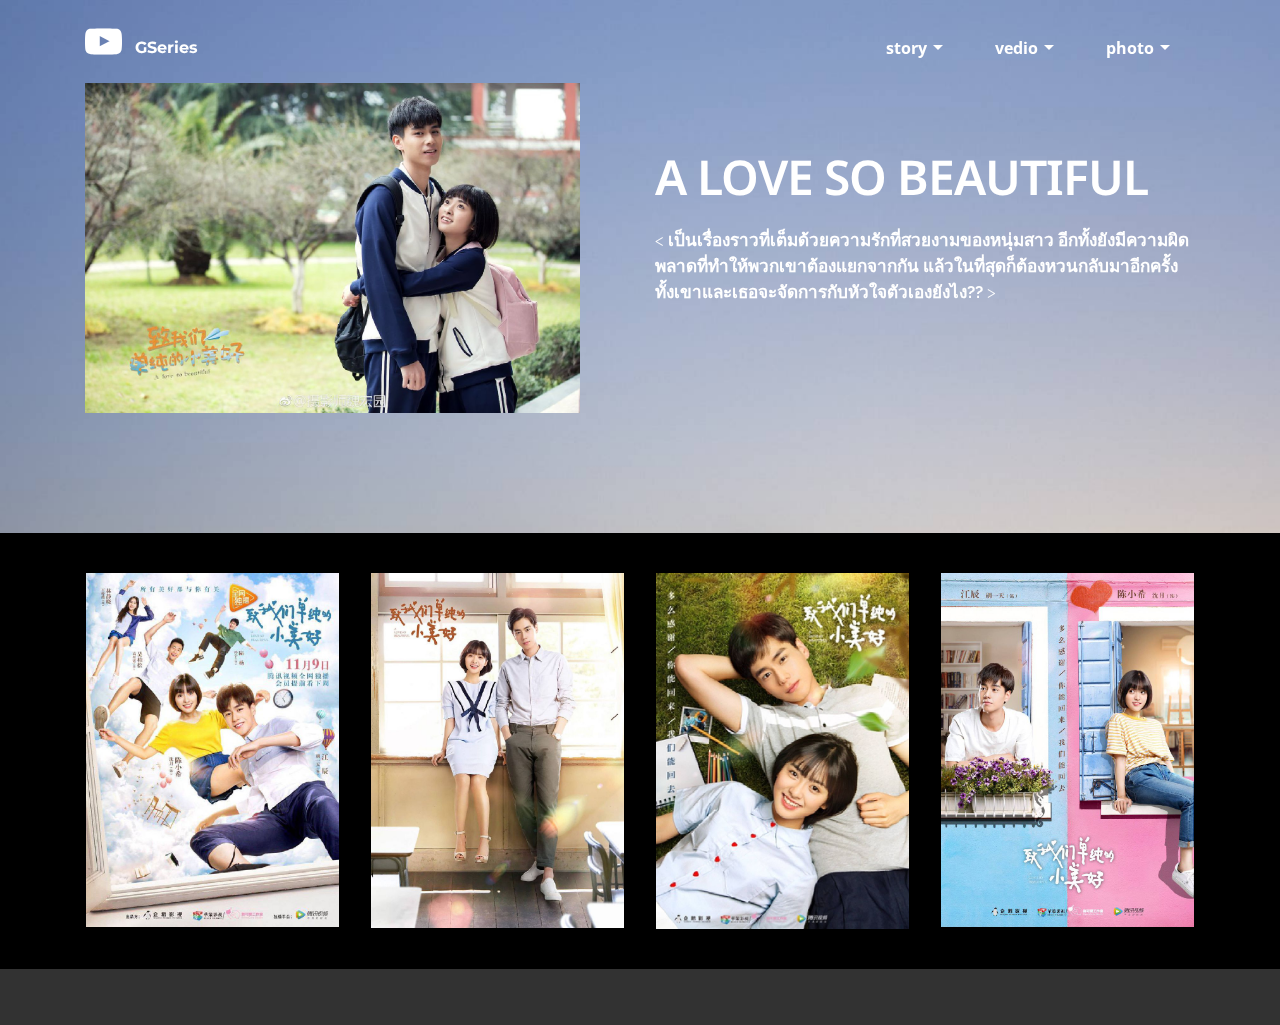
==== index.html @ b32f8695 "create github pages" ====
<!DOCTYPE html>
<html>
<head>
  <!-- Site made with Mobirise Website Builder v3.12.1, https://mobirise.com -->
  <meta charset="UTF-8">
  <meta http-equiv="X-UA-Compatible" content="IE=edge">
  <meta name="generator" content="Mobirise v3.12.1, mobirise.com">
  <meta name="viewport" content="width=device-width, initial-scale=1">
  <link rel="shortcut icon" href="assets/images/logo.png" type="image/x-icon">
  <meta name="description" content="">
  
  <link rel="stylesheet" href="https://fonts.googleapis.com/css?family=Lora:400,700,400italic,700italic&amp;subset=latin">
  <link rel="stylesheet" href="https://fonts.googleapis.com/css?family=Montserrat:400,700">
  <link rel="stylesheet" href="https://fonts.googleapis.com/css?family=Raleway:100,100i,200,200i,300,300i,400,400i,500,500i,600,600i,700,700i,800,800i,900,900i">
  <link rel="stylesheet" href="assets/bootstrap-material-design-font/css/material.css">
  <link rel="stylesheet" href="assets/et-line-font-plugin/style.css">
  <link rel="stylesheet" href="assets/tether/tether.min.css">
  <link rel="stylesheet" href="assets/bootstrap/css/bootstrap.min.css">
  <link rel="stylesheet" href="assets/dropdown/css/style.css">
  <link rel="stylesheet" href="assets/animate.css/animate.min.css">
  <link rel="stylesheet" href="assets/socicon/css/styles.css">
  <link rel="stylesheet" href="assets/theme/css/style.css">
  <link rel="stylesheet" href="assets/mobirise-gallery/style.css">
  <link rel="stylesheet" href="assets/mobirise/css/mbr-additional.css" type="text/css">
  
  
  
</head>
<body>
<section id="menu-0">

    <nav class="navbar navbar-dropdown bg-color transparent navbar-fixed-top">
        <div class="container">

            <div class="mbr-table">
                <div class="mbr-table-cell">

                    <div class="navbar-brand">
                        <a href="https://mobirise.com" class="socicon socicon-youtube mbr-iconfont mbr-iconfont-menu navbar-logo"></a>
                        <a class="navbar-caption" href="index.html">GSeries</a>
                    </div>

                </div>
                <div class="mbr-table-cell">

                    <button class="navbar-toggler pull-xs-right hidden-md-up" type="button" data-toggle="collapse" data-target="#exCollapsingNavbar">
                        <div class="hamburger-icon"></div>
                    </button>

                    <ul class="nav-dropdown collapse pull-xs-right nav navbar-nav navbar-toggleable-sm" id="exCollapsingNavbar"><li class="nav-item"><a class="nav-link link" href="https://mobirise.com/"></a></li><li class="nav-item dropdown"><a class="nav-link link dropdown-toggle" data-toggle="dropdown-submenu" href="https://mobirise.com/" aria-expanded="false">story</a><div class="dropdown-menu"><a class="dropdown-item" href="page1.html">เรื่องย่อ</a></div></li><li class="nav-item dropdown"><a class="nav-link link dropdown-toggle" href="https://mobirise.com/" aria-expanded="false" data-toggle="dropdown-submenu">vedio</a><div class="dropdown-menu"><a class="dropdown-item" href="page8.html">เพลงประกอบซีรี่ย์</a><a class="dropdown-item" href="page7.html">ตัวอย่างซีรี่ย์</a></div></li><li class="nav-item dropdown open"><a class="nav-link link dropdown-toggle" data-toggle="dropdown-submenu" href="https://mobirise.com/" aria-expanded="true">photo</a><div class="dropdown-menu"><a class="dropdown-item" href="page3.html">เฉินเสี่ยวซี</a><a class="dropdown-item" href="page2.html">หุอีเทียน (เจียงเฉิน)</a><a class="dropdown-item" href="page4.html">หวางจื่อเวย</a><a class="dropdown-item" href="page5.html">ลู่หยาง</a><a class="dropdown-item" href="page6.html">เกาจื้อถง (อู๋ปั่วซง)</a></div></li></ul>
                    <button hidden="" class="navbar-toggler navbar-close" type="button" data-toggle="collapse" data-target="#exCollapsingNavbar">
                        <div class="close-icon"></div>
                    </button>

                </div>
            </div>

        </div>
    </nav>

</section>

<section class="engine"><a rel="external" href="https://mobirise.com">Mobirise Web Page Builder</a></section><section class="mbr-section mbr-parallax-background mbr-after-navbar" id="msg-box6-6" style="background-image: url(assets/images/142-2000x909.jpg); padding-top: 80px; padding-bottom: 120px;">

    <div class="mbr-overlay" style="opacity: 0; background-color: rgb(0, 0, 0);">
    </div>
    <div class="container">
        <div class="row">
            <div class="mbr-table-md-up">

              <div class="mbr-table-cell mbr-right-padding-md-up mbr-valign-top col-md-7 image-size" style="width: 50%;">
                  <div class="mbr-figure"><img src="assets/images/2-1400x933.jpg"></div>
              </div>

              


              <div class="mbr-table-cell col-md-5 text-xs-center text-md-left content-size">
                  <h3 class="mbr-section-title display-2">A LOVE SO BEAUTIFUL</h3>
                  <div class="lead">

                    <p>&lt;<strong> เป็นเรื่องราวที่เต็มด้วยความรักที่สวยงามของหนุ่มสาว อีกทั้งยังมีความผิดพลาดที่ทำให้พวกเขาต้องแยกจากกัน แล้วในที่สุดก็ต้องหวนกลับมาอีกครั้ง ทั้งเขาและเธอจะจัดการกับหัวใจตัวเองยังไง?? </strong>&gt;</p>

                  </div>

                  
              </div>


              

            </div>
        </div>
    </div>

</section>

<section class="mbr-gallery mbr-section mbr-section-nopadding mbr-slider-carousel" id="gallery3-b" data-filter="false" style="background-color: rgb(0, 0, 0); padding-top: 1.5rem; padding-bottom: 1.5rem;">
    <!-- Filter -->
    

    <!-- Gallery -->
    <div class="mbr-gallery-row container">
        <div class=" mbr-gallery-layout-default">
            <div>
                <div>
                    <div class="mbr-gallery-item mbr-gallery-item__mobirise3 mbr-gallery-item--p1" data-tags="Awesome" data-video-url="false">
                        <div href="#lb-gallery3-b" data-slide-to="0" data-toggle="modal">
                            
                            

                            <img alt="" src="assets/images/ozp4hf64tb0d4bktyuu-o-2000x2802-800x1120.jpg">
                            
                            <span class="icon-focus"></span>
                            
                        </div>
                    </div><div class="mbr-gallery-item mbr-gallery-item__mobirise3 mbr-gallery-item--p1" data-tags="Responsive" data-video-url="false">
                        <div href="#lb-gallery3-b" data-slide-to="1" data-toggle="modal">
                            
                            

                            <img alt="" src="assets/images/61d4be8bfc29ab2b6d5cab02f72e8e3b-2000x2807-800x1122.jpg">
                            
                            <span class="icon-focus"></span>
                            
                        </div>
                    </div><div class="mbr-gallery-item mbr-gallery-item__mobirise3 mbr-gallery-item--p1" data-tags="Creative" data-video-url="false">
                        <div href="#lb-gallery3-b" data-slide-to="2" data-toggle="modal">
                            
                            

                            <img alt="" src="assets/images/3meqvc-2000x2813-800x1125.jpg">
                            
                            <span class="icon-focus"></span>
                            
                        </div>
                    </div><div class="mbr-gallery-item mbr-gallery-item__mobirise3 mbr-gallery-item--p1" data-tags="Animated" data-video-url="false">
                        <div href="#lb-gallery3-b" data-slide-to="3" data-toggle="modal">
                            
                            

                            <img alt="" src="assets/images/dkjbn39vaaaj8zz-2000x2800-800x1120.jpg">
                            
                            <span class="icon-focus"></span>
                            
                        </div>
                    </div>
                </div>
            </div>
            <div class="clearfix"></div>
        </div>
    </div>

    <!-- Lightbox -->
    <div data-app-prevent-settings="" class="mbr-slider modal fade carousel slide" tabindex="-1" data-keyboard="true" data-interval="false" id="lb-gallery3-b">
        <div class="modal-dialog">
            <div class="modal-content">
                <div class="modal-body">
                    <ol class="carousel-indicators">
                        <li data-app-prevent-settings="" data-target="#lb-gallery3-b" data-slide-to="0"></li><li data-app-prevent-settings="" data-target="#lb-gallery3-b" data-slide-to="1"></li><li data-app-prevent-settings="" data-target="#lb-gallery3-b" data-slide-to="2"></li><li data-app-prevent-settings="" data-target="#lb-gallery3-b" class=" active" data-slide-to="3"></li>
                    </ol>
                    <div class="carousel-inner">
                        <div class="carousel-item">
                            <img alt="" src="assets/images/ozp4hf64tb0d4bktyuu-o-2000x2802.jpg">
                        </div><div class="carousel-item">
                            <img alt="" src="assets/images/61d4be8bfc29ab2b6d5cab02f72e8e3b-2000x2807.jpg">
                        </div><div class="carousel-item">
                            <img alt="" src="assets/images/3meqvc-2000x2813.jpg">
                        </div><div class="carousel-item active">
                            <img alt="" src="assets/images/dkjbn39vaaaj8zz-2000x2800.jpg">
                        </div>
                    </div>
                    <a class="left carousel-control" role="button" data-slide="prev" href="#lb-gallery3-b">
                        <span class="icon-prev" aria-hidden="true"></span>
                        <span class="sr-only">Previous</span>
                    </a>
                    <a class="right carousel-control" role="button" data-slide="next" href="#lb-gallery3-b">
                        <span class="icon-next" aria-hidden="true"></span>
                        <span class="sr-only">Next</span>
                    </a>

                    <a class="close" href="#" role="button" data-dismiss="modal">
                        <span aria-hidden="true">×</span>
                        <span class="sr-only">Close</span>
                    </a>
                </div>
            </div>
        </div>
    </div>
</section>

<footer class="mbr-small-footer mbr-section mbr-section-nopadding" id="footer1-2" style="background-color: rgb(50, 50, 50); padding-top: 1.75rem; padding-bottom: 1.75rem;">
    
    <div class="container">
        <p class="text-xs-center"></p>
    </div>
</footer>


  <script src="assets/web/assets/jquery/jquery.min.js"></script>
  <script src="assets/tether/tether.min.js"></script>
  <script src="assets/bootstrap/js/bootstrap.min.js"></script>
  <script src="assets/smooth-scroll/smooth-scroll.js"></script>
  <script src="assets/dropdown/js/script.min.js"></script>
  <script src="assets/touch-swipe/jquery.touch-swipe.min.js"></script>
  <script src="assets/viewport-checker/jquery.viewportchecker.js"></script>
  <script src="assets/jarallax/jarallax.js"></script>
  <script src="assets/masonry/masonry.pkgd.min.js"></script>
  <script src="assets/imagesloaded/imagesloaded.pkgd.min.js"></script>
  <script src="assets/bootstrap-carousel-swipe/bootstrap-carousel-swipe.js"></script>
  <script src="assets/theme/js/script.js"></script>
  <script src="assets/mobirise-gallery/player.min.js"></script>
  <script src="assets/mobirise-gallery/script.js"></script>
  
  
  <input name="animation" type="hidden">
  </body>
</html>
---- assets/bootstrap-material-design-font/css/material.css ----
@font-face {
  font-family: 'Material-Design-Icons';
  src: url('../fonts/Material-Design-Icons.eot?3ocs8m');
  src: url('../fonts/Material-Design-Icons.eot?#iefix3ocs8m') format('embedded-opentype'), url('../fonts/Material-Design-Icons.woff?3ocs8m') format('woff'), url('../fonts/Material-Design-Icons.ttf?3ocs8m') format('truetype'), url('../fonts/Material-Design-Icons.svg?3ocs8m#Material-Design-Icons') format('svg');
  font-weight: normal;
  font-style: normal;
}
[class^="mdi-"],
[class*="mdi-"] {
  speak: none;
  display: inline-block;
  font-style: normal;
  font-variant:normal;
  font-weight:normal;
  /*font-size:24px;*/
  line-height:1;
  font-family:'Material-Design-Icons' !important;
  text-rendering: auto;
  
  -webkit-font-smoothing: antialiased;
  -moz-osx-font-smoothing: grayscale;
  -webkit-transform: translate(0, 0);
      -ms-transform: translate(0, 0);
          transform: translate(0, 0);
}
[class^="mdi-"]:before,
[class*="mdi-"]:before {
  display: inline-block;
  speak: none;
  text-decoration: inherit;
}
[class^="mdi-"].pull-left,
[class*="mdi-"].pull-left {
  margin-right: .3em;
}
[class^="mdi-"].pull-right,
[class*="mdi-"].pull-right {
  margin-left: .3em;
}
[class^="mdi-"].mdi-lg:before,
[class*="mdi-"].mdi-lg:before,
[class^="mdi-"].mdi-lg:after,
[class*="mdi-"].mdi-lg:after {
  font-size: 1.33333333em;
  line-height: 0.75em;
  vertical-align: -15%;
}
[class^="mdi-"].mdi-2x:before,
[class*="mdi-"].mdi-2x:before,
[class^="mdi-"].mdi-2x:after,
[class*="mdi-"].mdi-2x:after {
  font-size: 2em;
}
[class^="mdi-"].mdi-3x:before,
[class*="mdi-"].mdi-3x:before,
[class^="mdi-"].mdi-3x:after,
[class*="mdi-"].mdi-3x:after {
  font-size: 3em;
}
[class^="mdi-"].mdi-4x:before,
[class*="mdi-"].mdi-4x:before,
[class^="mdi-"].mdi-4x:after,
[class*="mdi-"].mdi-4x:after {
  font-size: 4em;
}
[class^="mdi-"].mdi-5x:before,
[class*="mdi-"].mdi-5x:before,
[class^="mdi-"].mdi-5x:after,
[class*="mdi-"].mdi-5x:after {
  font-size: 5em;
}
[class^="mdi-device-signal-cellular-"]:after,
[class^="mdi-device-battery-"]:after,
[class^="mdi-device-battery-charging-"]:after,
[class^="mdi-device-signal-cellular-connected-no-internet-"]:after,
[class^="mdi-device-signal-wifi-"]:after,
[class^="mdi-device-signal-wifi-statusbar-not-connected"]:after,
.mdi-device-network-wifi:after {
  opacity: .3;
  position: absolute;
  left: 0;
  top: 0;
  z-index: 1;
  display: inline-block;
  speak: none;
  text-decoration: inherit;
}
[class^="mdi-device-signal-cellular-"]:after {
  content: "\e758";
}
[class^="mdi-device-battery-"]:after {
  content: "\e735";
}
[class^="mdi-device-battery-charging-"]:after {
  content: "\e733";
}
[class^="mdi-device-signal-cellular-connected-no-internet-"]:after {
  content: "\e75d";
}
[class^="mdi-device-signal-wifi-"]:after,
.mdi-device-network-wifi:after {
  content: "\e765";
}
[class^="mdi-device-signal-wifi-statusbasr-not-connected"]:after {
  content: "\e8f7";
}
.mdi-device-signal-cellular-off:after,
.mdi-device-signal-cellular-null:after,
.mdi-device-signal-cellular-no-sim:after,
.mdi-device-signal-wifi-off:after,
.mdi-device-signal-wifi-4-bar:after,
.mdi-device-signal-cellular-4-bar:after,
.mdi-device-battery-alert:after,
.mdi-device-signal-cellular-connected-no-internet-4-bar:after,
.mdi-device-battery-std:after,
.mdi-device-battery-full .mdi-device-battery-unknown:after {
  content: "";
}
.mdi-fw {
  width: 1.28571429em;
  text-align: center;
}
.mdi-ul {
  padding-left: 0;
  margin-left: 2.14285714em;
  list-style-type: none;
}
.mdi-ul > li {
  position: relative;
}
.mdi-li {
  position: absolute;
  left: -2.14285714em;
  width: 2.14285714em;
  top: 0.14285714em;
  text-align: center;
}
.mdi-li.mdi-lg {
  left: -1.85714286em;
}
.mdi-border {
  padding: .2em .25em .15em;
  border: solid 0.08em #eeeeee;
  border-radius: .1em;
}
.mdi-spin {
  -webkit-animation: mdi-spin 2s infinite linear;
  animation: mdi-spin 2s infinite linear;
  -webkit-transform-origin: 50% 50%;
  -ms-transform-origin: 50% 50%;
      transform-origin: 50% 50%;
}
.mdi-pulse {
  -webkit-animation: mdi-spin 1s steps(8) infinite;
  animation: mdi-spin 1s steps(8) infinite;
  -webkit-transform-origin: 50% 50%;
  -ms-transform-origin: 50% 50%;
      transform-origin: 50% 50%;
}
@-webkit-keyframes mdi-spin {
  0% {
    -webkit-transform: rotate(0deg);
    transform: rotate(0deg);
  }
  100% {
    -webkit-transform: rotate(359deg);
    transform: rotate(359deg);
  }
}
@keyframes mdi-spin {
  0% {
    -webkit-transform: rotate(0deg);
    transform: rotate(0deg);
  }
  100% {
    -webkit-transform: rotate(359deg);
    transform: rotate(359deg);
  }
}
.mdi-rotate-90 {
  filter: progid:DXImageTransform.Microsoft.BasicImage(rotation=1);
  -webkit-transform: rotate(90deg);
  -ms-transform: rotate(90deg);
  transform: rotate(90deg);
}
.mdi-rotate-180 {
  filter: progid:DXImageTransform.Microsoft.BasicImage(rotation=2);
  -webkit-transform: rotate(180deg);
  -ms-transform: rotate(180deg);
  transform: rotate(180deg);
}
.mdi-rotate-270 {
  filter: progid:DXImageTransform.Microsoft.BasicImage(rotation=3);
  -webkit-transform: rotate(270deg);
  -ms-transform: rotate(270deg);
  transform: rotate(270deg);
}
.mdi-flip-horizontal {
  filter: progid:DXImageTransform.Microsoft.BasicImage(rotation=0, mirror=1);
  -webkit-transform: scale(-1, 1);
  -ms-transform: scale(-1, 1);
  transform: scale(-1, 1);
}
.mdi-flip-vertical {
  filter: progid:DXImageTransform.Microsoft.BasicImage(rotation=2, mirror=1);
  -webkit-transform: scale(1, -1);
  -ms-transform: scale(1, -1);
  transform: scale(1, -1);
}
:root .mdi-rotate-90,
:root .mdi-rotate-180,
:root .mdi-rotate-270,
:root .mdi-flip-horizontal,
:root .mdi-flip-vertical {
  -webkit-filter: none;
          filter: none;
}
.mdi-stack {
  position: relative;
  display: inline-block;
  width: 2em;
  height: 2em;
  line-height: 2em;
  vertical-align: middle;
}
.mdi-stack-1x,
.mdi-stack-2x {
  position: absolute;
  left: 0;
  width: 100%;
  text-align: center;
}
.mdi-stack-1x {
  line-height: inherit;
}
.mdi-stack-2x {
  font-size: 2em;
}
.mdi-inverse {
  color: #ffffff;
}
/* Start Icons */
.mdi-action-3d-rotation:before {
  content: "\e600";
}
.mdi-action-accessibility:before {
  content: "\e601";
}
.mdi-action-account-balance-wallet:before {
  content: "\e602";
}
.mdi-action-account-balance:before {
  content: "\e603";
}
.mdi-action-account-box:before {
  content: "\e604";
}
.mdi-action-account-child:before {
  content: "\e605";
}
.mdi-action-account-circle:before {
  content: "\e606";
}
.mdi-action-add-shopping-cart:before {
  content: "\e607";
}
.mdi-action-alarm-add:before {
  content: "\e608";
}
.mdi-action-alarm-off:before {
  content: "\e609";
}
.mdi-action-alarm-on:before {
  content: "\e60a";
}
.mdi-action-alarm:before {
  content: "\e60b";
}
.mdi-action-android:before {
  content: "\e60c";
}
.mdi-action-announcement:before {
  content: "\e60d";
}
.mdi-action-aspect-ratio:before {
  content: "\e60e";
}
.mdi-action-assessment:before {
  content: "\e60f";
}
.mdi-action-assignment-ind:before {
  content: "\e610";
}
.mdi-action-assignment-late:before {
  content: "\e611";
}
.mdi-action-assignment-return:before {
  content: "\e612";
}
.mdi-action-assignment-returned:before {
  content: "\e613";
}
.mdi-action-assignment-turned-in:before {
  content: "\e614";
}
.mdi-action-assignment:before {
  content: "\e615";
}
.mdi-action-autorenew:before {
  content: "\e616";
}
.mdi-action-backup:before {
  content: "\e617";
}
.mdi-action-book:before {
  content: "\e618";
}
.mdi-action-bookmark-outline:before {
  content: "\e619";
}
.mdi-action-bookmark:before {
  content: "\e61a";
}
.mdi-action-bug-report:before {
  content: "\e61b";
}
.mdi-action-cached:before {
  content: "\e61c";
}
.mdi-action-check-circle:before {
  content: "\e61d";
}
.mdi-action-class:before {
  content: "\e61e";
}
.mdi-action-credit-card:before {
  content: "\e61f";
}
.mdi-action-dashboard:before {
  content: "\e620";
}
.mdi-action-delete:before {
  content: "\e621";
}
.mdi-action-description:before {
  content: "\e622";
}
.mdi-action-dns:before {
  content: "\e623";
}
.mdi-action-done-all:before {
  content: "\e624";
}
.mdi-action-done:before {
  content: "\e625";
}
.mdi-action-event:before {
  content: "\e626";
}
.mdi-action-exit-to-app:before {
  content: "\e627";
}
.mdi-action-explore:before {
  content: "\e628";
}
.mdi-action-extension:before {
  content: "\e629";
}
.mdi-action-face-unlock:before {
  content: "\e62a";
}
.mdi-action-favorite-outline:before {
  content: "\e62b";
}
.mdi-action-favorite:before {
  content: "\e62c";
}
.mdi-action-find-in-page:before {
  content: "\e62d";
}
.mdi-action-find-replace:before {
  content: "\e62e";
}
.mdi-action-flip-to-back:before {
  content: "\e62f";
}
.mdi-action-flip-to-front:before {
  content: "\e630";
}
.mdi-action-get-app:before {
  content: "\e631";
}
.mdi-action-grade:before {
  content: "\e632";
}
.mdi-action-group-work:before {
  content: "\e633";
}
.mdi-action-help:before {
  content: "\e634";
}
.mdi-action-highlight-remove:before {
  content: "\e635";
}
.mdi-action-history:before {
  content: "\e636";
}
.mdi-action-home:before {
  content: "\e637";
}
.mdi-action-https:before {
  content: "\e638";
}
.mdi-action-info-outline:before {
  content: "\e639";
}
.mdi-action-info:before {
  content: "\e63a";
}
.mdi-action-input:before {
  content: "\e63b";
}
.mdi-action-invert-colors:before {
  content: "\e63c";
}
.mdi-action-label-outline:before {
  content: "\e63d";
}
.mdi-action-label:before {
  content: "\e63e";
}
.mdi-action-language:before {
  content: "\e63f";
}
.mdi-action-launch:before {
  content: "\e640";
}
.mdi-action-list:before {
  content: "\e641";
}
.mdi-action-lock-open:before {
  content: "\e642";
}
.mdi-action-lock-outline:before {
  content: "\e643";
}
.mdi-action-lock:before {
  content: "\e644";
}
.mdi-action-loyalty:before {
  content: "\e645";
}
.mdi-action-markunread-mailbox:before {
  content: "\e646";
}
.mdi-action-note-add:before {
  content: "\e647";
}
.mdi-action-open-in-browser:before {
  content: "\e648";
}
.mdi-action-open-in-new:before {
  content: "\e649";
}
.mdi-action-open-with:before {
  content: "\e64a";
}
.mdi-action-pageview:before {
  content: "\e64b";
}
.mdi-action-payment:before {
  content: "\e64c";
}
.mdi-action-perm-camera-mic:before {
  content: "\e64d";
}
.mdi-action-perm-contact-cal:before {
  content: "\e64e";
}
.mdi-action-perm-data-setting:before {
  content: "\e64f";
}
.mdi-action-perm-device-info:before {
  content: "\e650";
}
.mdi-action-perm-identity:before {
  content: "\e651";
}
.mdi-action-perm-media:before {
  content: "\e652";
}
.mdi-action-perm-phone-msg:before {
  content: "\e653";
}
.mdi-action-perm-scan-wifi:before {
  content: "\e654";
}
.mdi-action-picture-in-picture:before {
  content: "\e655";
}
.mdi-action-polymer:before {
  content: "\e656";
}
.mdi-action-print:before {
  content: "\e657";
}
.mdi-action-query-builder:before {
  content: "\e658";
}
.mdi-action-question-answer:before {
  content: "\e659";
}
.mdi-action-receipt:before {
  content: "\e65a";
}
.mdi-action-redeem:before {
  content: "\e65b";
}
.mdi-action-reorder:before {
  content: "\e65c";
}
.mdi-action-report-problem:before {
  content: "\e65d";
}
.mdi-action-restore:before {
  content: "\e65e";
}
.mdi-action-room:before {
  content: "\e65f";
}
.mdi-action-schedule:before {
  content: "\e660";
}
.mdi-action-search:before {
  content: "\e661";
}
.mdi-action-settings-applications:before {
  content: "\e662";
}
.mdi-action-settings-backup-restore:before {
  content: "\e663";
}
.mdi-action-settings-bluetooth:before {
  content: "\e664";
}
.mdi-action-settings-cell:before {
  content: "\e665";
}
.mdi-action-settings-display:before {
  content: "\e666";
}
.mdi-action-settings-ethernet:before {
  content: "\e667";
}
.mdi-action-settings-input-antenna:before {
  content: "\e668";
}
.mdi-action-settings-input-component:before {
  content: "\e669";
}
.mdi-action-settings-input-composite:before {
  content: "\e66a";
}
.mdi-action-settings-input-hdmi:before {
  content: "\e66b";
}
.mdi-action-settings-input-svideo:before {
  content: "\e66c";
}
.mdi-action-settings-overscan:before {
  content: "\e66d";
}
.mdi-action-settings-phone:before {
  content: "\e66e";
}
.mdi-action-settings-power:before {
  content: "\e66f";
}
.mdi-action-settings-remote:before {
  content: "\e670";
}
.mdi-action-settings-voice:before {
  content: "\e671";
}
.mdi-action-settings:before {
  content: "\e672";
}
.mdi-action-shop-two:before {
  content: "\e673";
}
.mdi-action-shop:before {
  content: "\e674";
}
.mdi-action-shopping-basket:before {
  content: "\e675";
}
.mdi-action-shopping-cart:before {
  content: "\e676";
}
.mdi-action-speaker-notes:before {
  content: "\e677";
}
.mdi-action-spellcheck:before {
  content: "\e678";
}
.mdi-action-star-rate:before {
  content: "\e679";
}
.mdi-action-stars:before {
  content: "\e67a";
}
.mdi-action-store:before {
  content: "\e67b";
}
.mdi-action-subject:before {
  content: "\e67c";
}
.mdi-action-supervisor-account:before {
  content: "\e67d";
}
.mdi-action-swap-horiz:before {
  content: "\e67e";
}
.mdi-action-swap-vert-circle:before {
  content: "\e67f";
}
.mdi-action-swap-vert:before {
  content: "\e680";
}
.mdi-action-system-update-tv:before {
  content: "\e681";
}
.mdi-action-tab-unselected:before {
  content: "\e682";
}
.mdi-action-tab:before {
  content: "\e683";
}
.mdi-action-theaters:before {
  content: "\e684";
}
.mdi-action-thumb-down:before {
  content: "\e685";
}
.mdi-action-thumb-up:before {
  content: "\e686";
}
.mdi-action-thumbs-up-down:before {
  content: "\e687";
}
.mdi-action-toc:before {
  content: "\e688";
}
.mdi-action-today:before {
  content: "\e689";
}
.mdi-action-track-changes:before {
  content: "\e68a";
}
.mdi-action-translate:before {
  content: "\e68b";
}
.mdi-action-trending-down:before {
  content: "\e68c";
}
.mdi-action-trending-neutral:before {
  content: "\e68d";
}
.mdi-action-trending-up:before {
  content: "\e68e";
}
.mdi-action-turned-in-not:before {
  content: "\e68f";
}
.mdi-action-turned-in:before {
  content: "\e690";
}
.mdi-action-verified-user:before {
  content: "\e691";
}
.mdi-action-view-agenda:before {
  content: "\e692";
}
.mdi-action-view-array:before {
  content: "\e693";
}
.mdi-action-view-carousel:before {
  content: "\e694";
}
.mdi-action-view-column:before {
  content: "\e695";
}
.mdi-action-view-day:before {
  content: "\e696";
}
.mdi-action-view-headline:before {
  content: "\e697";
}
.mdi-action-view-list:before {
  content: "\e698";
}
.mdi-action-view-module:before {
  content: "\e699";
}
.mdi-action-view-quilt:before {
  content: "\e69a";
}
.mdi-action-view-stream:before {
  content: "\e69b";
}
.mdi-action-view-week:before {
  content: "\e69c";
}
.mdi-action-visibility-off:before {
  content: "\e69d";
}
.mdi-action-visibility:before {
  content: "\e69e";
}
.mdi-action-wallet-giftcard:before {
  content: "\e69f";
}
.mdi-action-wallet-membership:before {
  content: "\e6a0";
}
.mdi-action-wallet-travel:before {
  content: "\e6a1";
}
.mdi-action-work:before {
  content: "\e6a2";
}
.mdi-alert-error:before {
  content: "\e6a3";
}
.mdi-alert-warning:before {
  content: "\e6a4";
}
.mdi-av-album:before {
  content: "\e6a5";
}
.mdi-av-closed-caption:before {
  content: "\e6a6";
}
.mdi-av-equalizer:before {
  content: "\e6a7";
}
.mdi-av-explicit:before {
  content: "\e6a8";
}
.mdi-av-fast-forward:before {
  content: "\e6a9";
}
.mdi-av-fast-rewind:before {
  content: "\e6aa";
}
.mdi-av-games:before {
  content: "\e6ab";
}
.mdi-av-hearing:before {
  content: "\e6ac";
}
.mdi-av-high-quality:before {
  content: "\e6ad";
}
.mdi-av-loop:before {
  content: "\e6ae";
}
.mdi-av-mic-none:before {
  content: "\e6af";
}
.mdi-av-mic-off:before {
  content: "\e6b0";
}
.mdi-av-mic:before {
  content: "\e6b1";
}
.mdi-av-movie:before {
  content: "\e6b2";
}
.mdi-av-my-library-add:before {
  content: "\e6b3";
}
.mdi-av-my-library-books:before {
  content: "\e6b4";
}
.mdi-av-my-library-music:before {
  content: "\e6b5";
}
.mdi-av-new-releases:before {
  content: "\e6b6";
}
.mdi-av-not-interested:before {
  content: "\e6b7";
}
.mdi-av-pause-circle-fill:before {
  content: "\e6b8";
}
.mdi-av-pause-circle-outline:before {
  content: "\e6b9";
}
.mdi-av-pause:before {
  content: "\e6ba";
}
.mdi-av-play-arrow:before {
  content: "\e6bb";
}
.mdi-av-play-circle-fill:before {
  content: "\e6bc";
}
.mdi-av-play-circle-outline:before {
  content: "\e6bd";
}
.mdi-av-play-shopping-bag:before {
  content: "\e6be";
}
.mdi-av-playlist-add:before {
  content: "\e6bf";
}
.mdi-av-queue-music:before {
  content: "\e6c0";
}
.mdi-av-queue:before {
  content: "\e6c1";
}
.mdi-av-radio:before {
  content: "\e6c2";
}
.mdi-av-recent-actors:before {
  content: "\e6c3";
}
.mdi-av-repeat-one:before {
  content: "\e6c4";
}
.mdi-av-repeat:before {
  content: "\e6c5";
}
.mdi-av-replay:before {
  content: "\e6c6";
}
.mdi-av-shuffle:before {
  content: "\e6c7";
}
.mdi-av-skip-next:before {
  content: "\e6c8";
}
.mdi-av-skip-previous:before {
  content: "\e6c9";
}
.mdi-av-snooze:before {
  content: "\e6ca";
}
.mdi-av-stop:before {
  content: "\e6cb";
}
.mdi-av-subtitles:before {
  content: "\e6cc";
}
.mdi-av-surround-sound:before {
  content: "\e6cd";
}
.mdi-av-timer:before {
  content: "\e6ce";
}
.mdi-av-video-collection:before {
  content: "\e6cf";
}
.mdi-av-videocam-off:before {
  content: "\e6d0";
}
.mdi-av-videocam:before {
  content: "\e6d1";
}
.mdi-av-volume-down:before {
  content: "\e6d2";
}
.mdi-av-volume-mute:before {
  content: "\e6d3";
}
.mdi-av-volume-off:before {
  content: "\e6d4";
}
.mdi-av-volume-up:before {
  content: "\e6d5";
}
.mdi-av-web:before {
  content: "\e6d6";
}
.mdi-communication-business:before {
  content: "\e6d7";
}
.mdi-communication-call-end:before {
  content: "\e6d8";
}
.mdi-communication-call-made:before {
  content: "\e6d9";
}
.mdi-communication-call-merge:before {
  content: "\e6da";
}
.mdi-communication-call-missed:before {
  content: "\e6db";
}
.mdi-communication-call-received:before {
  content: "\e6dc";
}
.mdi-communication-call-split:before {
  content: "\e6dd";
}
.mdi-communication-call:before {
  content: "\e6de";
}
.mdi-communication-chat:before {
  content: "\e6df";
}
.mdi-communication-clear-all:before {
  content: "\e6e0";
}
.mdi-communication-comment:before {
  content: "\e6e1";
}
.mdi-communication-contacts:before {
  content: "\e6e2";
}
.mdi-communication-dialer-sip:before {
  content: "\e6e3";
}
.mdi-communication-dialpad:before {
  content: "\e6e4";
}
.mdi-communication-dnd-on:before {
  content: "\e6e5";
}
.mdi-communication-email:before {
  content: "\e6e6";
}
.mdi-communication-forum:before {
  content: "\e6e7";
}
.mdi-communication-import-export:before {
  content: "\e6e8";
}
.mdi-communication-invert-colors-off:before {
  content: "\e6e9";
}
.mdi-communication-invert-colors-on:before {
  content: "\e6ea";
}
.mdi-communication-live-help:before {
  content: "\e6eb";
}
.mdi-communication-location-off:before {
  content: "\e6ec";
}
.mdi-communication-location-on:before {
  content: "\e6ed";
}
.mdi-communication-message:before {
  content: "\e6ee";
}
.mdi-communication-messenger:before {
  content: "\e6ef";
}
.mdi-communication-no-sim:before {
  content: "\e6f0";
}
.mdi-communication-phone:before {
  content: "\e6f1";
}
.mdi-communication-portable-wifi-off:before {
  content: "\e6f2";
}
.mdi-communication-quick-contacts-dialer:before {
  content: "\e6f3";
}
.mdi-communication-quick-contacts-mail:before {
  content: "\e6f4";
}
.mdi-communication-ring-volume:before {
  content: "\e6f5";
}
.mdi-communication-stay-current-landscape:before {
  content: "\e6f6";
}
.mdi-communication-stay-current-portrait:before {
  content: "\e6f7";
}
.mdi-communication-stay-primary-landscape:before {
  content: "\e6f8";
}
.mdi-communication-stay-primary-portrait:before {
  content: "\e6f9";
}
.mdi-communication-swap-calls:before {
  content: "\e6fa";
}
.mdi-communication-textsms:before {
  content: "\e6fb";
}
.mdi-communication-voicemail:before {
  content: "\e6fc";
}
.mdi-communication-vpn-key:before {
  content: "\e6fd";
}
.mdi-content-add-box:before {
  content: "\e6fe";
}
.mdi-content-add-circle-outline:before {
  content: "\e6ff";
}
.mdi-content-add-circle:before {
  content: "\e700";
}
.mdi-content-add:before {
  content: "\e701";
}
.mdi-content-archive:before {
  content: "\e702";
}
.mdi-content-backspace:before {
  content: "\e703";
}
.mdi-content-block:before {
  content: "\e704";
}
.mdi-content-clear:before {
  content: "\e705";
}
.mdi-content-content-copy:before {
  content: "\e706";
}
.mdi-content-content-cut:before {
  content: "\e707";
}
.mdi-content-content-paste:before {
  content: "\e708";
}
.mdi-content-create:before {
  content: "\e709";
}
.mdi-content-drafts:before {
  content: "\e70a";
}
.mdi-content-filter-list:before {
  content: "\e70b";
}
.mdi-content-flag:before {
  content: "\e70c";
}
.mdi-content-forward:before {
  content: "\e70d";
}
.mdi-content-gesture:before {
  content: "\e70e";
}
.mdi-content-inbox:before {
  content: "\e70f";
}
.mdi-content-link:before {
  content: "\e710";
}
.mdi-content-mail:before {
  content: "\e711";
}
.mdi-content-markunread:before {
  content: "\e712";
}
.mdi-content-redo:before {
  content: "\e713";
}
.mdi-content-remove-circle-outline:before {
  content: "\e714";
}
.mdi-content-remove-circle:before {
  content: "\e715";
}
.mdi-content-remove:before {
  content: "\e716";
}
.mdi-content-reply-all:before {
  content: "\e717";
}
.mdi-content-reply:before {
  content: "\e718";
}
.mdi-content-report:before {
  content: "\e719";
}
.mdi-content-save:before {
  content: "\e71a";
}
.mdi-content-select-all:before {
  content: "\e71b";
}
.mdi-content-send:before {
  content: "\e71c";
}
.mdi-content-sort:before {
  content: "\e71d";
}
.mdi-content-text-format:before {
  content: "\e71e";
}
.mdi-content-undo:before {
  content: "\e71f";
}
.mdi-editor-attach-file:before {
  content: "\e776";
}
.mdi-editor-attach-money:before {
  content: "\e777";
}
.mdi-editor-border-all:before {
  content: "\e778";
}
.mdi-editor-border-bottom:before {
  content: "\e779";
}
.mdi-editor-border-clear:before {
  content: "\e77a";
}
.mdi-editor-border-color:before {
  content: "\e77b";
}
.mdi-editor-border-horizontal:before {
  content: "\e77c";
}
.mdi-editor-border-inner:before {
  content: "\e77d";
}
.mdi-editor-border-left:before {
  content: "\e77e";
}
.mdi-editor-border-outer:before {
  content: "\e77f";
}
.mdi-editor-border-right:before {
  content: "\e780";
}
.mdi-editor-border-style:before {
  content: "\e781";
}
.mdi-editor-border-top:before {
  content: "\e782";
}
.mdi-editor-border-vertical:before {
  content: "\e783";
}
.mdi-editor-format-align-center:before {
  content: "\e784";
}
.mdi-editor-format-align-justify:before {
  content: "\e785";
}
.mdi-editor-format-align-left:before {
  content: "\e786";
}
.mdi-editor-format-align-right:before {
  content: "\e787";
}
.mdi-editor-format-bold:before {
  content: "\e788";
}
.mdi-editor-format-clear:before {
  content: "\e789";
}
.mdi-editor-format-color-fill:before {
  content: "\e78a";
}
.mdi-editor-format-color-reset:before {
  content: "\e78b";
}
.mdi-editor-format-color-text:before {
  content: "\e78c";
}
.mdi-editor-format-indent-decrease:before {
  content: "\e78d";
}
.mdi-editor-format-indent-increase:before {
  content: "\e78e";
}
.mdi-editor-format-italic:before {
  content: "\e78f";
}
.mdi-editor-format-line-spacing:before {
  content: "\e790";
}
.mdi-editor-format-list-bulleted:before {
  content: "\e791";
}
.mdi-editor-format-list-numbered:before {
  content: "\e792";
}
.mdi-editor-format-paint:before {
  content: "\e793";
}
.mdi-editor-format-quote:before {
  content: "\e794";
}
.mdi-editor-format-size:before {
  content: "\e795";
}
.mdi-editor-format-strikethrough:before {
  content: "\e796";
}
.mdi-editor-format-textdirection-l-to-r:before {
  content: "\e797";
}
.mdi-editor-format-textdirection-r-to-l:before {
  content: "\e798";
}
.mdi-editor-format-underline:before {
  content: "\e799";
}
.mdi-editor-functions:before {
  content: "\e79a";
}
.mdi-editor-insert-chart:before {
  content: "\e79b";
}
.mdi-editor-insert-comment:before {
  content: "\e79c";
}
.mdi-editor-insert-drive-file:before {
  content: "\e79d";
}
.mdi-editor-insert-emoticon:before {
  content: "\e79e";
}
.mdi-editor-insert-invitation:before {
  content: "\e79f";
}
.mdi-editor-insert-link:before {
  content: "\e7a0";
}
.mdi-editor-insert-photo:before {
  content: "\e7a1";
}
.mdi-editor-merge-type:before {
  content: "\e7a2";
}
.mdi-editor-mode-comment:before {
  content: "\e7a3";
}
.mdi-editor-mode-edit:before {
  content: "\e7a4";
}
.mdi-editor-publish:before {
  content: "\e7a5";
}
.mdi-editor-vertical-align-bottom:before {
  content: "\e7a6";
}
.mdi-editor-vertical-align-center:before {
  content: "\e7a7";
}
.mdi-editor-vertical-align-top:before {
  content: "\e7a8";
}
.mdi-editor-wrap-text:before {
  content: "\e7a9";
}
.mdi-file-attachment:before {
  content: "\e7aa";
}
.mdi-file-cloud-circle:before {
  content: "\e7ab";
}
.mdi-file-cloud-done:before {
  content: "\e7ac";
}
.mdi-file-cloud-download:before {
  content: "\e7ad";
}
.mdi-file-cloud-off:before {
  content: "\e7ae";
}
.mdi-file-cloud-queue:before {
  content: "\e7af";
}
.mdi-file-cloud-upload:before {
  content: "\e7b0";
}
.mdi-file-cloud:before {
  content: "\e7b1";
}
.mdi-file-file-download:before {
  content: "\e7b2";
}
.mdi-file-file-upload:before {
  content: "\e7b3";
}
.mdi-file-folder-open:before {
  content: "\e7b4";
}
.mdi-file-folder-shared:before {
  content: "\e7b5";
}
.mdi-file-folder:before {
  content: "\e7b6";
}
.mdi-device-access-alarm:before {
  content: "\e720";
}
.mdi-device-access-alarms:before {
  content: "\e721";
}
.mdi-device-access-time:before {
  content: "\e722";
}
.mdi-device-add-alarm:before {
  content: "\e723";
}
.mdi-device-airplanemode-off:before {
  content: "\e724";
}
.mdi-device-airplanemode-on:before {
  content: "\e725";
}
.mdi-device-battery-20:before {
  content: "\e726";
}
.mdi-device-battery-30:before {
  content: "\e727";
}
.mdi-device-battery-50:before {
  content: "\e728";
}
.mdi-device-battery-60:before {
  content: "\e729";
}
.mdi-device-battery-80:before {
  content: "\e72a";
}
.mdi-device-battery-90:before {
  content: "\e72b";
}
.mdi-device-battery-alert:before {
  content: "\e72c";
}
.mdi-device-battery-charging-20:before {
  content: "\e72d";
}
.mdi-device-battery-charging-30:before {
  content: "\e72e";
}
.mdi-device-battery-charging-50:before {
  content: "\e72f";
}
.mdi-device-battery-charging-60:before {
  content: "\e730";
}
.mdi-device-battery-charging-80:before {
  content: "\e731";
}
.mdi-device-battery-charging-90:before {
  content: "\e732";
}
.mdi-device-battery-charging-full:before {
  content: "\e733";
}
.mdi-device-battery-full:before {
  content: "\e734";
}
.mdi-device-battery-std:before {
  content: "\e735";
}
.mdi-device-battery-unknown:before {
  content: "\e736";
}
.mdi-device-bluetooth-connected:before {
  content: "\e737";
}
.mdi-device-bluetooth-disabled:before {
  content: "\e738";
}
.mdi-device-bluetooth-searching:before {
  content: "\e739";
}
.mdi-device-bluetooth:before {
  content: "\e73a";
}
.mdi-device-brightness-auto:before {
  content: "\e73b";
}
.mdi-device-brightness-high:before {
  content: "\e73c";
}
.mdi-device-brightness-low:before {
  content: "\e73d";
}
.mdi-device-brightness-medium:before {
  content: "\e73e";
}
.mdi-device-data-usage:before {
  content: "\e73f";
}
.mdi-device-developer-mode:before {
  content: "\e740";
}
.mdi-device-devices:before {
  content: "\e741";
}
.mdi-device-dvr:before {
  content: "\e742";
}
.mdi-device-gps-fixed:before {
  content: "\e743";
}
.mdi-device-gps-not-fixed:before {
  content: "\e744";
}
.mdi-device-gps-off:before {
  content: "\e745";
}
.mdi-device-location-disabled:before {
  content: "\e746";
}
.mdi-device-location-searching:before {
  content: "\e747";
}
.mdi-device-multitrack-audio:before {
  content: "\e748";
}
.mdi-device-network-cell:before {
  content: "\e749";
}
.mdi-device-network-wifi:before {
  content: "\e74a";
}
.mdi-device-nfc:before {
  content: "\e74b";
}
.mdi-device-now-wallpaper:before {
  content: "\e74c";
}
.mdi-device-now-widgets:before {
  content: "\e74d";
}
.mdi-device-screen-lock-landscape:before {
  content: "\e74e";
}
.mdi-device-screen-lock-portrait:before {
  content: "\e74f";
}
.mdi-device-screen-lock-rotation:before {
  content: "\e750";
}
.mdi-device-screen-rotation:before {
  content: "\e751";
}
.mdi-device-sd-storage:before {
  content: "\e752";
}
.mdi-device-settings-system-daydream:before {
  content: "\e753";
}
.mdi-device-signal-cellular-0-bar:before {
  content: "\e754";
}
.mdi-device-signal-cellular-1-bar:before {
  content: "\e755";
}
.mdi-device-signal-cellular-2-bar:before {
  content: "\e756";
}
.mdi-device-signal-cellular-3-bar:before {
  content: "\e757";
}
.mdi-device-signal-cellular-4-bar:before {
  content: "\e758";
}
.mdi-signal-wifi-statusbar-connected-no-internet-after:before {
  content: "\e8f6";
}
.mdi-device-signal-cellular-connected-no-internet-0-bar:before {
  content: "\e759";
}
.mdi-device-signal-cellular-connected-no-internet-1-bar:before {
  content: "\e75a";
}
.mdi-device-signal-cellular-connected-no-internet-2-bar:before {
  content: "\e75b";
}
.mdi-device-signal-cellular-connected-no-internet-3-bar:before {
  content: "\e75c";
}
.mdi-device-signal-cellular-connected-no-internet-4-bar:before {
  content: "\e75d";
}
.mdi-device-signal-cellular-no-sim:before {
  content: "\e75e";
}
.mdi-device-signal-cellular-null:before {
  content: "\e75f";
}
.mdi-device-signal-cellular-off:before {
  content: "\e760";
}
.mdi-device-signal-wifi-0-bar:before {
  content: "\e761";
}
.mdi-device-signal-wifi-1-bar:before {
  content: "\e762";
}
.mdi-device-signal-wifi-2-bar:before {
  content: "\e763";
}
.mdi-device-signal-wifi-3-bar:before {
  content: "\e764";
}
.mdi-device-signal-wifi-4-bar:before {
  content: "\e765";
}
.mdi-device-signal-wifi-off:before {
  content: "\e766";
}
.mdi-device-signal-wifi-statusbar-1-bar:before {
  content: "\e767";
}
.mdi-device-signal-wifi-statusbar-2-bar:before {
  content: "\e768";
}
.mdi-device-signal-wifi-statusbar-3-bar:before {
  content: "\e769";
}
.mdi-device-signal-wifi-statusbar-4-bar:before {
  content: "\e76a";
}
.mdi-device-signal-wifi-statusbar-connected-no-internet-:before {
  content: "\e76b";
}
.mdi-device-signal-wifi-statusbar-connected-no-internet:before {
  content: "\e76f";
}
.mdi-device-signal-wifi-statusbar-connected-no-internet-2:before {
  content: "\e76c";
}
.mdi-device-signal-wifi-statusbar-connected-no-internet-3:before {
  content: "\e76d";
}
.mdi-device-signal-wifi-statusbar-connected-no-internet-4:before {
  content: "\e76e";
}
.mdi-signal-wifi-statusbar-not-connected-after:before {
  content: "\e8f7";
}
.mdi-device-signal-wifi-statusbar-not-connected:before {
  content: "\e770";
}
.mdi-device-signal-wifi-statusbar-null:before {
  content: "\e771";
}
.mdi-device-storage:before {
  content: "\e772";
}
.mdi-device-usb:before {
  content: "\e773";
}
.mdi-device-wifi-lock:before {
  content: "\e774";
}
.mdi-device-wifi-tethering:before {
  content: "\e775";
}
.mdi-hardware-cast-connected:before {
  content: "\e7b7";
}
.mdi-hardware-cast:before {
  content: "\e7b8";
}
.mdi-hardware-computer:before {
  content: "\e7b9";
}
.mdi-hardware-desktop-mac:before {
  content: "\e7ba";
}
.mdi-hardware-desktop-windows:before {
  content: "\e7bb";
}
.mdi-hardware-dock:before {
  content: "\e7bc";
}
.mdi-hardware-gamepad:before {
  content: "\e7bd";
}
.mdi-hardware-headset-mic:before {
  content: "\e7be";
}
.mdi-hardware-headset:before {
  content: "\e7bf";
}
.mdi-hardware-keyboard-alt:before {
  content: "\e7c0";
}
.mdi-hardware-keyboard-arrow-down:before {
  content: "\e7c1";
}
.mdi-hardware-keyboard-arrow-left:before {
  content: "\e7c2";
}
.mdi-hardware-keyboard-arrow-right:before {
  content: "\e7c3";
}
.mdi-hardware-keyboard-arrow-up:before {
  content: "\e7c4";
}
.mdi-hardware-keyboard-backspace:before {
  content: "\e7c5";
}
.mdi-hardware-keyboard-capslock:before {
  content: "\e7c6";
}
.mdi-hardware-keyboard-control:before {
  content: "\e7c7";
}
.mdi-hardware-keyboard-hide:before {
  content: "\e7c8";
}
.mdi-hardware-keyboard-return:before {
  content: "\e7c9";
}
.mdi-hardware-keyboard-tab:before {
  content: "\e7ca";
}
.mdi-hardware-keyboard-voice:before {
  content: "\e7cb";
}
.mdi-hardware-keyboard:before {
  content: "\e7cc";
}
.mdi-hardware-laptop-chromebook:before {
  content: "\e7cd";
}
.mdi-hardware-laptop-mac:before {
  content: "\e7ce";
}
.mdi-hardware-laptop-windows:before {
  content: "\e7cf";
}
.mdi-hardware-laptop:before {
  content: "\e7d0";
}
.mdi-hardware-memory:before {
  content: "\e7d1";
}
.mdi-hardware-mouse:before {
  content: "\e7d2";
}
.mdi-hardware-phone-android:before {
  content: "\e7d3";
}
.mdi-hardware-phone-iphone:before {
  content: "\e7d4";
}
.mdi-hardware-phonelink-off:before {
  content: "\e7d5";
}
.mdi-hardware-phonelink:before {
  content: "\e7d6";
}
.mdi-hardware-security:before {
  content: "\e7d7";
}
.mdi-hardware-sim-card:before {
  content: "\e7d8";
}
.mdi-hardware-smartphone:before {
  content: "\e7d9";
}
.mdi-hardware-speaker:before {
  content: "\e7da";
}
.mdi-hardware-tablet-android:before {
  content: "\e7db";
}
.mdi-hardware-tablet-mac:before {
  content: "\e7dc";
}
.mdi-hardware-tablet:before {
  content: "\e7dd";
}
.mdi-hardware-tv:before {
  content: "\e7de";
}
.mdi-hardware-watch:before {
  content: "\e7df";
}
.mdi-image-add-to-photos:before {
  content: "\e7e0";
}
.mdi-image-adjust:before {
  content: "\e7e1";
}
.mdi-image-assistant-photo:before {
  content: "\e7e2";
}
.mdi-image-audiotrack:before {
  content: "\e7e3";
}
.mdi-image-blur-circular:before {
  content: "\e7e4";
}
.mdi-image-blur-linear:before {
  content: "\e7e5";
}
.mdi-image-blur-off:before {
  content: "\e7e6";
}
.mdi-image-blur-on:before {
  content: "\e7e7";
}
.mdi-image-brightness-1:before {
  content: "\e7e8";
}
.mdi-image-brightness-2:before {
  content: "\e7e9";
}
.mdi-image-brightness-3:before {
  content: "\e7ea";
}
.mdi-image-brightness-4:before {
  content: "\e7eb";
}
.mdi-image-brightness-5:before {
  content: "\e7ec";
}
.mdi-image-brightness-6:before {
  content: "\e7ed";
}
.mdi-image-brightness-7:before {
  content: "\e7ee";
}
.mdi-image-brush:before {
  content: "\e7ef";
}
.mdi-image-camera-alt:before {
  content: "\e7f0";
}
.mdi-image-camera-front:before {
  content: "\e7f1";
}
.mdi-image-camera-rear:before {
  content: "\e7f2";
}
.mdi-image-camera-roll:before {
  content: "\e7f3";
}
.mdi-image-camera:before {
  content: "\e7f4";
}
.mdi-image-center-focus-strong:before {
  content: "\e7f5";
}
.mdi-image-center-focus-weak:before {
  content: "\e7f6";
}
.mdi-image-collections:before {
  content: "\e7f7";
}
.mdi-image-color-lens:before {
  content: "\e7f8";
}
.mdi-image-colorize:before {
  content: "\e7f9";
}
.mdi-image-compare:before {
  content: "\e7fa";
}
.mdi-image-control-point-duplicate:before {
  content: "\e7fb";
}
.mdi-image-control-point:before {
  content: "\e7fc";
}
.mdi-image-crop-3-2:before {
  content: "\e7fd";
}
.mdi-image-crop-5-4:before {
  content: "\e7fe";
}
.mdi-image-crop-7-5:before {
  content: "\e7ff";
}
.mdi-image-crop-16-9:before {
  content: "\e800";
}
.mdi-image-crop-din:before {
  content: "\e801";
}
.mdi-image-crop-free:before {
  content: "\e802";
}
.mdi-image-crop-landscape:before {
  content: "\e803";
}
.mdi-image-crop-original:before {
  content: "\e804";
}
.mdi-image-crop-portrait:before {
  content: "\e805";
}
.mdi-image-crop-square:before {
  content: "\e806";
}
.mdi-image-crop:before {
  content: "\e807";
}
.mdi-image-dehaze:before {
  content: "\e808";
}
.mdi-image-details:before {
  content: "\e809";
}
.mdi-image-edit:before {
  content: "\e80a";
}
.mdi-image-exposure-minus-1:before {
  content: "\e80b";
}
.mdi-image-exposure-minus-2:before {
  content: "\e80c";
}
.mdi-image-exposure-plus-1:before {
  content: "\e80d";
}
.mdi-image-exposure-plus-2:before {
  content: "\e80e";
}
.mdi-image-exposure-zero:before {
  content: "\e80f";
}
.mdi-image-exposure:before {
  content: "\e810";
}
.mdi-image-filter-1:before {
  content: "\e811";
}
.mdi-image-filter-2:before {
  content: "\e812";
}
.mdi-image-filter-3:before {
  content: "\e813";
}
.mdi-image-filter-4:before {
  content: "\e814";
}
.mdi-image-filter-5:before {
  content: "\e815";
}
.mdi-image-filter-6:before {
  content: "\e816";
}
.mdi-image-filter-7:before {
  content: "\e817";
}
.mdi-image-filter-8:before {
  content: "\e818";
}
.mdi-image-filter-9-plus:before {
  content: "\e819";
}
.mdi-image-filter-9:before {
  content: "\e81a";
}
.mdi-image-filter-b-and-w:before {
  content: "\e81b";
}
.mdi-image-filter-center-focus:before {
  content: "\e81c";
}
.mdi-image-filter-drama:before {
  content: "\e81d";
}
.mdi-image-filter-frames:before {
  content: "\e81e";
}
.mdi-image-filter-hdr:before {
  content: "\e81f";
}
.mdi-image-filter-none:before {
  content: "\e820";
}
.mdi-image-filter-tilt-shift:before {
  content: "\e821";
}
.mdi-image-filter-vintage:before {
  content: "\e822";
}
.mdi-image-filter:before {
  content: "\e823";
}
.mdi-image-flare:before {
  content: "\e824";
}
.mdi-image-flash-auto:before {
  content: "\e825";
}
.mdi-image-flash-off:before {
  content: "\e826";
}
.mdi-image-flash-on:before {
  content: "\e827";
}
.mdi-image-flip:before {
  content: "\e828";
}
.mdi-image-gradient:before {
  content: "\e829";
}
.mdi-image-grain:before {
  content: "\e82a";
}
.mdi-image-grid-off:before {
  content: "\e82b";
}
.mdi-image-grid-on:before {
  content: "\e82c";
}
.mdi-image-hdr-off:before {
  content: "\e82d";
}
.mdi-image-hdr-on:before {
  content: "\e82e";
}
.mdi-image-hdr-strong:before {
  content: "\e82f";
}
.mdi-image-hdr-weak:before {
  content: "\e830";
}
.mdi-image-healing:before {
  content: "\e831";
}
.mdi-image-image-aspect-ratio:before {
  content: "\e832";
}
.mdi-image-image:before {
  content: "\e833";
}
.mdi-image-iso:before {
  content: "\e834";
}
.mdi-image-landscape:before {
  content: "\e835";
}
.mdi-image-leak-add:before {
  content: "\e836";
}
.mdi-image-leak-remove:before {
  content: "\e837";
}
.mdi-image-lens:before {
  content: "\e838";
}
.mdi-image-looks-3:before {
  content: "\e839";
}
.mdi-image-looks-4:before {
  content: "\e83a";
}
.mdi-image-looks-5:before {
  content: "\e83b";
}
.mdi-image-looks-6:before {
  content: "\e83c";
}
.mdi-image-looks-one:before {
  content: "\e83d";
}
.mdi-image-looks-two:before {
  content: "\e83e";
}
.mdi-image-looks:before {
  content: "\e83f";
}
.mdi-image-loupe:before {
  content: "\e840";
}
.mdi-image-movie-creation:before {
  content: "\e841";
}
.mdi-image-nature-people:before {
  content: "\e842";
}
.mdi-image-nature:before {
  content: "\e843";
}
.mdi-image-navigate-before:before {
  content: "\e844";
}
.mdi-image-navigate-next:before {
  content: "\e845";
}
.mdi-image-palette:before {
  content: "\e846";
}
.mdi-image-panorama-fisheye:before {
  content: "\e847";
}
.mdi-image-panorama-horizontal:before {
  content: "\e848";
}
.mdi-image-panorama-vertical:before {
  content: "\e849";
}
.mdi-image-panorama-wide-angle:before {
  content: "\e84a";
}
.mdi-image-panorama:before {
  content: "\e84b";
}
.mdi-image-photo-album:before {
  content: "\e84c";
}
.mdi-image-photo-camera:before {
  content: "\e84d";
}
.mdi-image-photo-library:before {
  content: "\e84e";
}
.mdi-image-photo:before {
  content: "\e84f";
}
.mdi-image-portrait:before {
  content: "\e850";
}
.mdi-image-remove-red-eye:before {
  content: "\e851";
}
.mdi-image-rotate-left:before {
  content: "\e852";
}
.mdi-image-rotate-right:before {
  content: "\e853";
}
.mdi-image-slideshow:before {
  content: "\e854";
}
.mdi-image-straighten:before {
  content: "\e855";
}
.mdi-image-style:before {
  content: "\e856";
}
.mdi-image-switch-camera:before {
  content: "\e857";
}
.mdi-image-switch-video:before {
  content: "\e858";
}
.mdi-image-tag-faces:before {
  content: "\e859";
}
.mdi-image-texture:before {
  content: "\e85a";
}
.mdi-image-timelapse:before {
  content: "\e85b";
}
.mdi-image-timer-3:before {
  content: "\e85c";
}
.mdi-image-timer-10:before {
  content: "\e85d";
}
.mdi-image-timer-auto:before {
  content: "\e85e";
}
.mdi-image-timer-off:before {
  content: "\e85f";
}
.mdi-image-timer:before {
  content: "\e860";
}
.mdi-image-tonality:before {
  content: "\e861";
}
.mdi-image-transform:before {
  content: "\e862";
}
.mdi-image-tune:before {
  content: "\e863";
}
.mdi-image-wb-auto:before {
  content: "\e864";
}
.mdi-image-wb-cloudy:before {
  content: "\e865";
}
.mdi-image-wb-incandescent:before {
  content: "\e866";
}
.mdi-image-wb-irradescent:before {
  content: "\e867";
}
.mdi-image-wb-sunny:before {
  content: "\e868";
}
.mdi-maps-beenhere:before {
  content: "\e869";
}
.mdi-maps-directions-bike:before {
  content: "\e86a";
}
.mdi-maps-directions-bus:before {
  content: "\e86b";
}
.mdi-maps-directions-car:before {
  content: "\e86c";
}
.mdi-maps-directions-ferry:before {
  content: "\e86d";
}
.mdi-maps-directions-subway:before {
  content: "\e86e";
}
.mdi-maps-directions-train:before {
  content: "\e86f";
}
.mdi-maps-directions-transit:before {
  content: "\e870";
}
.mdi-maps-directions-walk:before {
  content: "\e871";
}
.mdi-maps-directions:before {
  content: "\e872";
}
.mdi-maps-flight:before {
  content: "\e873";
}
.mdi-maps-hotel:before {
  content: "\e874";
}
.mdi-maps-layers-clear:before {
  content: "\e875";
}
.mdi-maps-layers:before {
  content: "\e876";
}
.mdi-maps-local-airport:before {
  content: "\e877";
}
.mdi-maps-local-atm:before {
  content: "\e878";
}
.mdi-maps-local-attraction:before {
  content: "\e879";
}
.mdi-maps-local-bar:before {
  content: "\e87a";
}
.mdi-maps-local-cafe:before {
  content: "\e87b";
}
.mdi-maps-local-car-wash:before {
  content: "\e87c";
}
.mdi-maps-local-convenience-store:before {
  content: "\e87d";
}
.mdi-maps-local-drink:before {
  content: "\e87e";
}
.mdi-maps-local-florist:before {
  content: "\e87f";
}
.mdi-maps-local-gas-station:before {
  content: "\e880";
}
.mdi-maps-local-grocery-store:before {
  content: "\e881";
}
.mdi-maps-local-hospital:before {
  content: "\e882";
}
.mdi-maps-local-hotel:before {
  content: "\e883";
}
.mdi-maps-local-laundry-service:before {
  content: "\e884";
}
.mdi-maps-local-library:before {
  content: "\e885";
}
.mdi-maps-local-mall:before {
  content: "\e886";
}
.mdi-maps-local-movies:before {
  content: "\e887";
}
.mdi-maps-local-offer:before {
  content: "\e888";
}
.mdi-maps-local-parking:before {
  content: "\e889";
}
.mdi-maps-local-pharmacy:before {
  content: "\e88a";
}
.mdi-maps-local-phone:before {
  content: "\e88b";
}
.mdi-maps-local-pizza:before {
  content: "\e88c";
}
.mdi-maps-local-play:before {
  content: "\e88d";
}
.mdi-maps-local-post-office:before {
  content: "\e88e";
}
.mdi-maps-local-print-shop:before {
  content: "\e88f";
}
.mdi-maps-local-restaurant:before {
  content: "\e890";
}
.mdi-maps-local-see:before {
  content: "\e891";
}
.mdi-maps-local-shipping:before {
  content: "\e892";
}
.mdi-maps-local-taxi:before {
  content: "\e893";
}
.mdi-maps-location-history:before {
  content: "\e894";
}
.mdi-maps-map:before {
  content: "\e895";
}
.mdi-maps-my-location:before {
  content: "\e896";
}
.mdi-maps-navigation:before {
  content: "\e897";
}
.mdi-maps-pin-drop:before {
  content: "\e898";
}
.mdi-maps-place:before {
  content: "\e899";
}
.mdi-maps-rate-review:before {
  content: "\e89a";
}
.mdi-maps-restaurant-menu:before {
  content: "\e89b";
}
.mdi-maps-satellite:before {
  content: "\e89c";
}
.mdi-maps-store-mall-directory:before {
  content: "\e89d";
}
.mdi-maps-terrain:before {
  content: "\e89e";
}
.mdi-maps-traffic:before {
  content: "\e89f";
}
.mdi-navigation-apps:before {
  content: "\e8a0";
}
.mdi-navigation-arrow-back:before {
  content: "\e8a1";
}
.mdi-navigation-arrow-drop-down-circle:before {
  content: "\e8a2";
}
.mdi-navigation-arrow-drop-down:before {
  content: "\e8a3";
}
.mdi-navigation-arrow-drop-up:before {
  content: "\e8a4";
}
.mdi-navigation-arrow-forward:before {
  content: "\e8a5";
}
.mdi-navigation-cancel:before {
  content: "\e8a6";
}
.mdi-navigation-check:before {
  content: "\e8a7";
}
.mdi-navigation-chevron-left:before {
  content: "\e8a8";
}
.mdi-navigation-chevron-right:before {
  content: "\e8a9";
}
.mdi-navigation-close:before {
  content: "\e8aa";
}
.mdi-navigation-expand-less:before {
  content: "\e8ab";
}
.mdi-navigation-expand-more:before {
  content: "\e8ac";
}
.mdi-navigation-fullscreen-exit:before {
  content: "\e8ad";
}
.mdi-navigation-fullscreen:before {
  content: "\e8ae";
}
.mdi-navigation-menu:before {
  content: "\e8af";
}
.mdi-navigation-more-horiz:before {
  content: "\e8b0";
}
.mdi-navigation-more-vert:before {
  content: "\e8b1";
}
.mdi-navigation-refresh:before {
  content: "\e8b2";
}
.mdi-navigation-unfold-less:before {
  content: "\e8b3";
}
.mdi-navigation-unfold-more:before {
  content: "\e8b4";
}
.mdi-notification-adb:before {
  content: "\e8b5";
}
.mdi-notification-bluetooth-audio:before {
  content: "\e8b6";
}
.mdi-notification-disc-full:before {
  content: "\e8b7";
}
.mdi-notification-dnd-forwardslash:before {
  content: "\e8b8";
}
.mdi-notification-do-not-disturb:before {
  content: "\e8b9";
}
.mdi-notification-drive-eta:before {
  content: "\e8ba";
}
.mdi-notification-event-available:before {
  content: "\e8bb";
}
.mdi-notification-event-busy:before {
  content: "\e8bc";
}
.mdi-notification-event-note:before {
  content: "\e8bd";
}
.mdi-notification-folder-special:before {
  content: "\e8be";
}
.mdi-notification-mms:before {
  content: "\e8bf";
}
.mdi-notification-more:before {
  content: "\e8c0";
}
.mdi-notification-network-locked:before {
  content: "\e8c1";
}
.mdi-notification-phone-bluetooth-speaker:before {
  content: "\e8c2";
}
.mdi-notification-phone-forwarded:before {
  content: "\e8c3";
}
.mdi-notification-phone-in-talk:before {
  content: "\e8c4";
}
.mdi-notification-phone-locked:before {
  content: "\e8c5";
}
.mdi-notification-phone-missed:before {
  content: "\e8c6";
}
.mdi-notification-phone-paused:before {
  content: "\e8c7";
}
.mdi-notification-play-download:before {
  content: "\e8c8";
}
.mdi-notification-play-install:before {
  content: "\e8c9";
}
.mdi-notification-sd-card:before {
  content: "\e8ca";
}
.mdi-notification-sim-card-alert:before {
  content: "\e8cb";
}
.mdi-notification-sms-failed:before {
  content: "\e8cc";
}
.mdi-notification-sms:before {
  content: "\e8cd";
}
.mdi-notification-sync-disabled:before {
  content: "\e8ce";
}
.mdi-notification-sync-problem:before {
  content: "\e8cf";
}
.mdi-notification-sync:before {
  content: "\e8d0";
}
.mdi-notification-system-update:before {
  content: "\e8d1";
}
.mdi-notification-tap-and-play:before {
  content: "\e8d2";
}
.mdi-notification-time-to-leave:before {
  content: "\e8d3";
}
.mdi-notification-vibration:before {
  content: "\e8d4";
}
.mdi-notification-voice-chat:before {
  content: "\e8d5";
}
.mdi-notification-vpn-lock:before {
  content: "\e8d6";
}
.mdi-social-cake:before {
  content: "\e8d7";
}
.mdi-social-domain:before {
  content: "\e8d8";
}
.mdi-social-group-add:before {
  content: "\e8d9";
}
.mdi-social-group:before {
  content: "\e8da";
}
.mdi-social-location-city:before {
  content: "\e8db";
}
.mdi-social-mood:before {
  content: "\e8dc";
}
.mdi-social-notifications-none:before {
  content: "\e8dd";
}
.mdi-social-notifications-off:before {
  content: "\e8de";
}
.mdi-social-notifications-on:before {
  content: "\e8df";
}
.mdi-social-notifications-paused:before {
  content: "\e8e0";
}
.mdi-social-notifications:before {
  content: "\e8e1";
}
.mdi-social-pages:before {
  content: "\e8e2";
}
.mdi-social-party-mode:before {
  content: "\e8e3";
}
.mdi-social-people-outline:before {
  content: "\e8e4";
}
.mdi-social-people:before {
  content: "\e8e5";
}
.mdi-social-person-add:before {
  content: "\e8e6";
}
.mdi-social-person-outline:before {
  content: "\e8e7";
}
.mdi-social-person:before {
  content: "\e8e8";
}
.mdi-social-plus-one:before {
  content: "\e8e9";
}
.mdi-social-poll:before {
  content: "\e8ea";
}
.mdi-social-public:before {
  content: "\e8eb";
}
.mdi-social-school:before {
  content: "\e8ec";
}
.mdi-social-share:before {
  content: "\e8ed";
}
.mdi-social-whatshot:before {
  content: "\e8ee";
}
.mdi-toggle-check-box-outline-blank:before {
  content: "\e8ef";
}
.mdi-toggle-check-box:before {
  content: "\e8f0";
}
.mdi-toggle-radio-button-off:before {
  content: "\e8f1";
}
.mdi-toggle-radio-button-on:before {
  content: "\e8f2";
}
.mdi-toggle-star-half:before {
  content: "\e8f3";
}
.mdi-toggle-star-outline:before {
  content: "\e8f4";
}
.mdi-toggle-star:before {
  content: "\e8f5";
}
---- assets/et-line-font-plugin/style.css ----
@font-face {
	font-family: 'et-line';
	src:url('fonts/et-line.eot');
	src:url('fonts/et-line.eot?#iefix') format('embedded-opentype'),
		url('fonts/et-line.woff') format('woff'),
		url('fonts/et-line.ttf') format('truetype'),
		url('fonts/et-line.svg#et-line') format('svg');
	font-weight: normal;
	font-style: normal;
}

/* Use the following CSS code if you want to use data attributes for inserting your icons */
.etl-icon, [data-icon]:before {
	font-family: 'et-line';
	content: attr(data-icon);
	speak: none;
	font-weight: normal;
	font-variant: normal;
	text-transform: none;
	line-height: 1;
	-webkit-font-smoothing: antialiased;
	-moz-osx-font-smoothing: grayscale;
	display:inline-block;
}

/* Use the following CSS code if you want to have a class per icon */
/*
Instead of a list of all class selectors,
you can use the generic selector below, but it's slower:
[class*="icon-"] {
*/
.icon-mobile, .icon-laptop, .icon-desktop, .icon-tablet, .icon-phone, .icon-document, .icon-documents, .icon-search, .icon-clipboard, .icon-newspaper, .icon-notebook, .icon-book-open, .icon-browser, .icon-calendar, .icon-presentation, .icon-picture, .icon-pictures, .icon-video, .icon-camera, .icon-printer, .icon-toolbox, .icon-briefcase, .icon-wallet, .icon-gift, .icon-bargraph, .icon-grid, .icon-expand, .icon-focus, .icon-edit, .icon-adjustments, .icon-ribbon, .icon-hourglass, .icon-lock, .icon-megaphone, .icon-shield, .icon-trophy, .icon-flag, .icon-map, .icon-puzzle, .icon-basket, .icon-envelope, .icon-streetsign, .icon-telescope, .icon-gears, .icon-key, .icon-paperclip, .icon-attachment, .icon-pricetags, .icon-lightbulb, .icon-layers, .icon-pencil, .icon-tools, .icon-tools-2, .icon-scissors, .icon-paintbrush, .icon-magnifying-glass, .icon-circle-compass, .icon-linegraph, .icon-mic, .icon-strategy, .icon-beaker, .icon-caution, .icon-recycle, .icon-anchor, .icon-profile-male, .icon-profile-female, .icon-bike, .icon-wine, .icon-hotairballoon, .icon-globe, .icon-genius, .icon-map-pin, .icon-dial, .icon-chat, .icon-heart, .icon-cloud, .icon-upload, .icon-download, .icon-target, .icon-hazardous, .icon-piechart, .icon-speedometer, .icon-global, .icon-compass, .icon-lifesaver, .icon-clock, .icon-aperture, .icon-quote, .icon-scope, .icon-alarmclock, .icon-refresh, .icon-happy, .icon-sad, .icon-facebook, .icon-twitter, .icon-googleplus, .icon-rss, .icon-tumblr, .icon-linkedin, .icon-dribbble {
	font-family: 'et-line';
	speak: none;
	font-style: normal;
	font-weight: normal;
	font-variant: normal;
	text-transform: none;
	line-height: 1;
	-webkit-font-smoothing: antialiased;
	-moz-osx-font-smoothing: grayscale;
	display:inline-block;
}
.icon-mobile:before {
	content: "\e000";
}
.icon-laptop:before {
	content: "\e001";
}
.icon-desktop:before {
	content: "\e002";
}
.icon-tablet:before {
	content: "\e003";
}
.icon-phone:before {
	content: "\e004";
}
.icon-document:before {
	content: "\e005";
}
.icon-documents:before {
	content: "\e006";
}
.icon-search:before {
	content: "\e007";
}
.icon-clipboard:before {
	content: "\e008";
}
.icon-newspaper:before {
	content: "\e009";
}
.icon-notebook:before {
	content: "\e00a";
}
.icon-book-open:before {
	content: "\e00b";
}
.icon-browser:before {
	content: "\e00c";
}
.icon-calendar:before {
	content: "\e00d";
}
.icon-presentation:before {
	content: "\e00e";
}
.icon-picture:before {
	content: "\e00f";
}
.icon-pictures:before {
	content: "\e010";
}
.icon-video:before {
	content: "\e011";
}
.icon-camera:before {
	content: "\e012";
}
.icon-printer:before {
	content: "\e013";
}
.icon-toolbox:before {
	content: "\e014";
}
.icon-briefcase:before {
	content: "\e015";
}
.icon-wallet:before {
	content: "\e016";
}
.icon-gift:before {
	content: "\e017";
}
.icon-bargraph:before {
	content: "\e018";
}
.icon-grid:before {
	content: "\e019";
}
.icon-expand:before {
	content: "\e01a";
}
.icon-focus:before {
	content: "\e01b";
}
.icon-edit:before {
	content: "\e01c";
}
.icon-adjustments:before {
	content: "\e01d";
}
.icon-ribbon:before {
	content: "\e01e";
}
.icon-hourglass:before {
	content: "\e01f";
}
.icon-lock:before {
	content: "\e020";
}
.icon-megaphone:before {
	content: "\e021";
}
.icon-shield:before {
	content: "\e022";
}
.icon-trophy:before {
	content: "\e023";
}
.icon-flag:before {
	content: "\e024";
}
.icon-map:before {
	content: "\e025";
}
.icon-puzzle:before {
	content: "\e026";
}
.icon-basket:before {
	content: "\e027";
}
.icon-envelope:before {
	content: "\e028";
}
.icon-streetsign:before {
	content: "\e029";
}
.icon-telescope:before {
	content: "\e02a";
}
.icon-gears:before {
	content: "\e02b";
}
.icon-key:before {
	content: "\e02c";
}
.icon-paperclip:before {
	content: "\e02d";
}
.icon-attachment:before {
	content: "\e02e";
}
.icon-pricetags:before {
	content: "\e02f";
}
.icon-lightbulb:before {
	content: "\e030";
}
.icon-layers:before {
	content: "\e031";
}
.icon-pencil:before {
	content: "\e032";
}
.icon-tools:before {
	content: "\e033";
}
.icon-tools-2:before {
	content: "\e034";
}
.icon-scissors:before {
	content: "\e035";
}
.icon-paintbrush:before {
	content: "\e036";
}
.icon-magnifying-glass:before {
	content: "\e037";
}
.icon-circle-compass:before {
	content: "\e038";
}
.icon-linegraph:before {
	content: "\e039";
}
.icon-mic:before {
	content: "\e03a";
}
.icon-strategy:before {
	content: "\e03b";
}
.icon-beaker:before {
	content: "\e03c";
}
.icon-caution:before {
	content: "\e03d";
}
.icon-recycle:before {
	content: "\e03e";
}
.icon-anchor:before {
	content: "\e03f";
}
.icon-profile-male:before {
	content: "\e040";
}
.icon-profile-female:before {
	content: "\e041";
}
.icon-bike:before {
	content: "\e042";
}
.icon-wine:before {
	content: "\e043";
}
.icon-hotairballoon:before {
	content: "\e044";
}
.icon-globe:before {
	content: "\e045";
}
.icon-genius:before {
	content: "\e046";
}
.icon-map-pin:before {
	content: "\e047";
}
.icon-dial:before {
	content: "\e048";
}
.icon-chat:before {
	content: "\e049";
}
.icon-heart:before {
	content: "\e04a";
}
.icon-cloud:before {
	content: "\e04b";
}
.icon-upload:before {
	content: "\e04c";
}
.icon-download:before {
	content: "\e04d";
}
.icon-target:before {
	content: "\e04e";
}
.icon-hazardous:before {
	content: "\e04f";
}
.icon-piechart:before {
	content: "\e050";
}
.icon-speedometer:before {
	content: "\e051";
}
.icon-global:before {
	content: "\e052";
}
.icon-compass:before {
	content: "\e053";
}
.icon-lifesaver:before {
	content: "\e054";
}
.icon-clock:before {
	content: "\e055";
}
.icon-aperture:before {
	content: "\e056";
}
.icon-quote:before {
	content: "\e057";
}
.icon-scope:before {
	content: "\e058";
}
.icon-alarmclock:before {
	content: "\e059";
}
.icon-refresh:before {
	content: "\e05a";
}
.icon-happy:before {
	content: "\e05b";
}
.icon-sad:before {
	content: "\e05c";
}
.icon-facebook:before {
	content: "\e05d";
}
.icon-twitter:before {
	content: "\e05e";
}
.icon-googleplus:before {
	content: "\e05f";
}
.icon-rss:before {
	content: "\e060";
}
.icon-tumblr:before {
	content: "\e061";
}
.icon-linkedin:before {
	content: "\e062";
}
.icon-dribbble:before {
	content: "\e063";
}
---- assets/dropdown/css/style.css ----
.navbar-dropdown {
  left: 0;
  padding: 0;
  position: absolute;
  right: 0;
  top: 0;
  transition: all 0.45s ease;
  z-index: 1030; }
  .navbar-dropdown .navbar-brand {
    float: none;
    font-size: 0;
    padding: 1.25rem 0;
    position: relative;
    transition: padding 0.25s ease;
    white-space: nowrap; }
    .navbar-dropdown .navbar-brand::before {
      content: "";
      display: inline-block;
      height: 100%;
      vertical-align: middle; }
  .navbar-dropdown .navbar-logo,
  .navbar-dropdown .navbar-caption {
    display: inline-block;
    vertical-align: middle; }
  .navbar-dropdown .navbar-logo {
    margin-right: 0.8rem;
    transition: margin 0.3s ease-in-out; }
    .navbar-dropdown .navbar-logo img {
      height: 3.125rem;
      transition: all 0.3s ease-in-out; }
  .navbar-dropdown .mbr-table-cell {
    height: 5.625rem; }
  .navbar-dropdown .navbar-caption {
    font-family: "Montserrat";
    font-size: 1rem;
    font-weight: 700;
    white-space: normal; }
    .navbar-dropdown .navbar-caption, .navbar-dropdown .navbar-caption:hover {
      color: inherit;
      text-decoration: none; }
  .navbar-dropdown.navbar-fixed-top {
    position: fixed; }
  .navbar-dropdown.bg-color.transparent {
    background: none !important; }
  .navbar-dropdown.navbar-short .navbar-brand {
    padding: 0.625rem 0; }
  .navbar-dropdown.navbar-short .navbar-logo {
    margin-right: 0.5rem; }
    .navbar-dropdown.navbar-short .navbar-logo img {
      height: 2.375rem; }
  .navbar-dropdown.navbar-short .mbr-table-cell {
    height: 3.625rem; }
  .navbar-dropdown .navbar-close {
    left: 0.6875rem;
    position: fixed;
    top: 0.75rem;
    z-index: 1000; }
  .navbar-dropdown.opened {
    background: none !important; }
    .navbar-dropdown.opened .navbar-brand,
    .navbar-dropdown.opened .navbar-toggler {
      display: none; }
  .navbar-dropdown .hamburger-icon {
    content: "";
    width: 16px;
    -webkit-box-shadow: 0 -6px 0 1px,0 0 0 1px,0 6px 0 1px;
    -moz-box-shadow: 0 -6px 0 1px,0 0 0 1px,0 6px 0 1px;
    box-shadow: 0 -6px 0 1px,0 0 0 1px,0 6px 0 1px; }
  .navbar-dropdown .close-icon {
    position: relative;
    width: 21px;
    height: 21px;
    overflow: hidden; }
    .navbar-dropdown .close-icon::before, .navbar-dropdown .close-icon::after {
      content: '';
      position: absolute;
      height: 2px;
      width: 100%;
      top: 50%;
      left: 0;
      margin-top: -1px; }
    .navbar-dropdown .close-icon::before {
      transform: rotate(45deg);
      -ms-transform: rotate(45deg);
      -webkit-transform: rotate(45deg); }
    .navbar-dropdown .close-icon::after {
      transform: rotate(-45deg);
      -ms-transform: rotate(-45deg);
      -webkit-transform: rotate(-45deg); }

.dropdown-menu .dropdown-toggle[data-toggle="dropdown-submenu"]::after {
  border-bottom: 0.35em solid transparent;
  border-left: 0.35em solid;
  border-right: 0;
  border-top: 0.35em solid transparent;
  margin-left: 0.3rem; }

.dropdown-menu .dropdown-item:focus {
  outline: 0; }

.nav-dropdown {
  display: table !important;
  font-family: "Montserrat";
  font-size: 0.75rem;
  font-weight: 700;
  height: auto !important; }
  .nav-dropdown .nav-item {
    display: table-cell;
    float: none;
    vertical-align: middle; }
  .nav-dropdown .nav-btn {
    padding-left: 1rem; }
  .nav-dropdown .link {
    margin: 1.667em;
    padding: 0;
    transition: color .2s ease-in-out; }
    .nav-dropdown .link.dropdown-toggle {
      margin-right: 2.583em; }
      .nav-dropdown .link.dropdown-toggle::after {
        margin-left: .25rem;
        border-top: 0.35em solid;
        border-right: 0.35em solid transparent;
        border-left: 0.35em solid transparent;
        border-bottom: 0; }
      .nav-dropdown .link.dropdown-toggle::after {
        display: block;
        margin-top: -0.1667em;
        position: absolute;
        right: 1.3333em;
        top: 50%; }
      .nav-dropdown .link.dropdown-toggle[aria-expanded="true"] {
        margin: 0;
        padding: 1.667em 2.583em 1.667em 1.667em; }
  .nav-dropdown .link::after,
  .nav-dropdown .dropdown-item::after {
    color: inherit; }
  .nav-dropdown .btn {
    font-size: 0.75rem;
    font-weight: 700;
    letter-spacing: 0;
    margin-bottom: 0;
    padding-left: 1.25rem;
    padding-right: 1.25rem; }
  .nav-dropdown .dropdown-menu {
    border-radius: 0;
    border: 0;
    left: 0;
    margin: 0;
    padding-bottom: 1.25rem;
    padding-top: 1.25rem; }
  .nav-dropdown .dropdown-submenu {
    left: 100%;
    margin-left: 0.125rem;
    margin-top: -1.25rem;
    top: 0; }
  .nav-dropdown .dropdown-item {
    font-size: 0.8125rem;
    font-weight: 500;
    line-height: 2;
    padding: 0.3846em 4.615em 0.3846em 1.5385em;
    position: relative;
    transition: color .2s ease-in-out, background-color .2s ease-in-out; }
    .nav-dropdown .dropdown-item::after {
      margin-top: -0.3077em;
      position: absolute;
      right: 1.1538em;
      top: 50%; }
    .nav-dropdown .dropdown-item:focus, .nav-dropdown .dropdown-item:hover {
      background: none; }

@media (max-width: 767px) {
  .nav-dropdown.navbar-toggleable-sm {
    bottom: 0;
    display: none;
    left: 0;
    overflow-x: hidden;
    position: fixed;
    top: 0;
    transform: translateX(-100%);
    -ms-transform: translateX(-100%);
    -webkit-transform: translateX(-100%);
    width: 18.75rem;
    z-index: 999; } }
.nav-dropdown.navbar-toggleable-xl {
  bottom: 0;
  display: none;
  left: 0;
  overflow-x: hidden;
  position: fixed;
  top: 0;
  transform: translateX(-100%);
  -ms-transform: translateX(-100%);
  -webkit-transform: translateX(-100%);
  width: 18.75rem;
  z-index: 999; }

.nav-dropdown-sm {
  display: block !important;
  overflow-x: hidden;
  overflow: auto;
  padding-top: 3.875rem; }
  .nav-dropdown-sm::after {
    content: "";
    display: block;
    height: 3rem;
    width: 100%; }
  .nav-dropdown-sm.collapse.in ~ .navbar-close {
    display: block !important; }
  .nav-dropdown-sm.collapsing, .nav-dropdown-sm.collapse.in {
    transform: translateX(0);
    -ms-transform: translateX(0);
    -webkit-transform: translateX(0);
    transition: all 0.25s ease-out;
    -webkit-transition: all 0.25s ease-out; }
  .nav-dropdown-sm.collapsing[aria-expanded="false"] {
    transform: translateX(-100%);
    -ms-transform: translateX(-100%);
    -webkit-transform: translateX(-100%); }
  .nav-dropdown-sm .nav-item {
    display: block;
    margin-left: 0 !important;
    padding-left: 0; }
  .nav-dropdown-sm .link,
  .nav-dropdown-sm .dropdown-item {
    border-top: 1px dotted rgba(255, 255, 255, 0.1);
    font-size: 0.8125rem;
    line-height: 1.6;
    margin: 0 !important;
    padding: 0.875rem 2.4rem 0.875rem 1.5625rem !important;
    position: relative;
    white-space: normal; }
    .nav-dropdown-sm .link:focus, .nav-dropdown-sm .link:hover,
    .nav-dropdown-sm .dropdown-item:focus,
    .nav-dropdown-sm .dropdown-item:hover {
      background: rgba(0, 0, 0, 0.2) !important; }
  .nav-dropdown-sm .nav-btn {
    position: relative;
    padding: 1.5625rem 1.5625rem 0 1.5625rem; }
    .nav-dropdown-sm .nav-btn::before {
      border-top: 1px dotted rgba(255, 255, 255, 0.1);
      content: "";
      left: 0;
      position: absolute;
      top: 0;
      width: 100%; }
    .nav-dropdown-sm .nav-btn + .nav-btn {
      padding-top: 0.625rem; }
      .nav-dropdown-sm .nav-btn + .nav-btn::before {
        display: none; }
  .nav-dropdown-sm .btn {
    padding: 0.625rem 0; }
  .nav-dropdown-sm .dropdown-toggle::after {
    position: absolute;
    right: 1.25rem;
    top: 50%;
    margin-top: -0.154em; }
  .nav-dropdown-sm .dropdown-toggle[data-toggle="dropdown-submenu"]::after {
    margin-left: .25rem;
    border-top: 0.35em solid;
    border-right: 0.35em solid transparent;
    border-left: 0.35em solid transparent;
    border-bottom: 0; }
  .nav-dropdown-sm .dropdown-toggle[data-toggle="dropdown-submenu"][aria-expanded="true"]::after {
    border-top: 0;
    border-right: 0.35em solid transparent;
    border-left: 0.35em solid transparent;
    border-bottom: 0.35em solid; }
  .nav-dropdown-sm .dropdown-menu {
    margin: 0;
    padding: 0;
    position: relative;
    top: 0;
    left: 0;
    width: 100%;
    border: 0;
    float: none;
    border-radius: 0;
    background: none; }

.is-builder .nav-dropdown.collapsing {
  transition: none !important; }

/*# sourceMappingURL=style.css.map */
---- assets/socicon/css/styles.css ----
@charset "UTF-8";

@font-face {
  font-family: "socicon";
  src:url("../fonts/socicon.eot");
  src:url("../fonts/socicon.eot?#iefix") format("embedded-opentype"),
    url("../fonts/socicon.woff") format("woff"),
    url("../fonts/socicon.ttf") format("truetype"),
    url("../fonts/socicon.svg#socicon") format("svg");
  font-weight: normal;
  font-style: normal;

}

[data-icon]:before {
  font-family: "socicon" !important;
  content: attr(data-icon);
  font-style: normal !important;
  font-weight: normal !important;
  font-variant: normal !important;
  text-transform: none !important;
  speak: none;
  line-height: 1;
  -webkit-font-smoothing: antialiased;
  -moz-osx-font-smoothing: grayscale;
}

[class^="socicon-"]:before,
[class*=" socicon-"]:before {
  font-family: "socicon" !important;
  font-style: normal !important;
  font-weight: normal !important;
  font-variant: normal !important;
  text-transform: none !important;
  speak: none;
  line-height: 1;
  -webkit-font-smoothing: antialiased;
  -moz-osx-font-smoothing: grayscale;
}

.socicon-modelmayhem:before {
  content: "\e000";
}
.socicon-mixcloud:before {
  content: "\e001";
}
.socicon-drupal:before {
  content: "\e002";
}
.socicon-swarm:before {
  content: "\e003";
}
.socicon-istock:before {
  content: "\e004";
}
.socicon-yammer:before {
  content: "\e005";
}
.socicon-ello:before {
  content: "\e006";
}
.socicon-stackoverflow:before {
  content: "\e007";
}
.socicon-persona:before {
  content: "\e008";
}
.socicon-triplej:before {
  content: "\e009";
}
.socicon-houzz:before {
  content: "\e00a";
}
.socicon-rss:before {
  content: "\e00b";
}
.socicon-paypal:before {
  content: "\e00c";
}
.socicon-odnoklassniki:before {
  content: "\e00d";
}
.socicon-airbnb:before {
  content: "\e00e";
}
.socicon-periscope:before {
  content: "\e00f";
}
.socicon-outlook:before {
  content: "\e010";
}
.socicon-coderwall:before {
  content: "\e011";
}
.socicon-tripadvisor:before {
  content: "\e012";
}
.socicon-appnet:before {
  content: "\e013";
}
.socicon-goodreads:before {
  content: "\e014";
}
.socicon-tripit:before {
  content: "\e015";
}
.socicon-lanyrd:before {
  content: "\e016";
}
.socicon-slideshare:before {
  content: "\e017";
}
.socicon-buffer:before {
  content: "\e018";
}
.socicon-disqus:before {
  content: "\e019";
}
.socicon-vkontakte:before {
  content: "\e01a";
}
.socicon-whatsapp:before {
  content: "\e01b";
}
.socicon-patreon:before {
  content: "\e01c";
}
.socicon-storehouse:before {
  content: "\e01d";
}
.socicon-pocket:before {
  content: "\e01e";
}
.socicon-mail:before {
  content: "\e01f";
}
.socicon-blogger:before {
  content: "\e020";
}
.socicon-technorati:before {
  content: "\e021";
}
.socicon-reddit:before {
  content: "\e022";
}
.socicon-dribbble:before {
  content: "\e023";
}
.socicon-stumbleupon:before {
  content: "\e024";
}
.socicon-digg:before {
  content: "\e025";
}
.socicon-envato:before {
  content: "\e026";
}
.socicon-behance:before {
  content: "\e027";
}
.socicon-delicious:before {
  content: "\e028";
}
.socicon-deviantart:before {
  content: "\e029";
}
.socicon-forrst:before {
  content: "\e02a";
}
.socicon-play:before {
  content: "\e02b";
}
.socicon-zerply:before {
  content: "\e02c";
}
.socicon-wikipedia:before {
  content: "\e02d";
}
.socicon-apple:before {
  content: "\e02e";
}
.socicon-flattr:before {
  content: "\e02f";
}
.socicon-github:before {
  content: "\e030";
}
.socicon-renren:before {
  content: "\e031";
}
.socicon-friendfeed:before {
  content: "\e032";
}
.socicon-newsvine:before {
  content: "\e033";
}
.socicon-identica:before {
  content: "\e034";
}
.socicon-bebo:before {
  content: "\e035";
}
.socicon-zynga:before {
  content: "\e036";
}
.socicon-steam:before {
  content: "\e037";
}
.socicon-xbox:before {
  content: "\e038";
}
.socicon-windows:before {
  content: "\e039";
}
.socicon-qq:before {
  content: "\e03a";
}
.socicon-douban:before {
  content: "\e03b";
}
.socicon-meetup:before {
  content: "\e03c";
}
.socicon-playstation:before {
  content: "\e03d";
}
.socicon-android:before {
  content: "\e03e";
}
.socicon-snapchat:before {
  content: "\e03f";
}
.socicon-twitter:before {
  content: "\e040";
}
.socicon-facebook:before {
  content: "\e041";
}
.socicon-googleplus:before {
  content: "\e042";
}
.socicon-pinterest:before {
  content: "\e043";
}
.socicon-foursquare:before {
  content: "\e044";
}
.socicon-yahoo:before {
  content: "\e045";
}
.socicon-skype:before {
  content: "\e046";
}
.socicon-yelp:before {
  content: "\e047";
}
.socicon-feedburner:before {
  content: "\e048";
}
.socicon-linkedin:before {
  content: "\e049";
}
.socicon-viadeo:before {
  content: "\e04a";
}
.socicon-xing:before {
  content: "\e04b";
}
.socicon-myspace:before {
  content: "\e04c";
}
.socicon-soundcloud:before {
  content: "\e04d";
}
.socicon-spotify:before {
  content: "\e04e";
}
.socicon-grooveshark:before {
  content: "\e04f";
}
.socicon-lastfm:before {
  content: "\e050";
}
.socicon-youtube:before {
  content: "\e051";
}
.socicon-vimeo:before {
  content: "\e052";
}
.socicon-dailymotion:before {
  content: "\e053";
}
.socicon-vine:before {
  content: "\e054";
}
.socicon-flickr:before {
  content: "\e055";
}
.socicon-500px:before {
  content: "\e056";
}
.socicon-wordpress:before {
  content: "\e058";
}
.socicon-tumblr:before {
  content: "\e059";
}
.socicon-twitch:before {
  content: "\e05a";
}
.socicon-8tracks:before {
  content: "\e05b";
}
.socicon-amazon:before {
  content: "\e05c";
}
.socicon-icq:before {
  content: "\e05d";
}
.socicon-smugmug:before {
  content: "\e05e";
}
.socicon-ravelry:before {
  content: "\e05f";
}
.socicon-weibo:before {
  content: "\e060";
}
.socicon-baidu:before {
  content: "\e061";
}
.socicon-angellist:before {
  content: "\e062";
}
.socicon-ebay:before {
  content: "\e063";
}
.socicon-imdb:before {
  content: "\e064";
}
.socicon-stayfriends:before {
  content: "\e065";
}
.socicon-residentadvisor:before {
  content: "\e066";
}
.socicon-google:before {
  content: "\e067";
}
.socicon-yandex:before {
  content: "\e068";
}
.socicon-sharethis:before {
  content: "\e069";
}
.socicon-bandcamp:before {
  content: "\e06a";
}
.socicon-itunes:before {
  content: "\e06b";
}
.socicon-deezer:before {
  content: "\e06c";
}
.socicon-telegram:before {
  content: "\e06e";
}
.socicon-openid:before {
  content: "\e06f";
}
.socicon-amplement:before {
  content: "\e070";
}
.socicon-viber:before {
  content: "\e071";
}
.socicon-zomato:before {
  content: "\e072";
}
.socicon-draugiem:before {
  content: "\e074";
}
.socicon-endomodo:before {
  content: "\e075";
}
.socicon-filmweb:before {
  content: "\e076";
}
.socicon-stackexchange:before {
  content: "\e077";
}
.socicon-wykop:before {
  content: "\e078";
}
.socicon-teamspeak:before {
  content: "\e079";
}
.socicon-teamviewer:before {
  content: "\e07a";
}
.socicon-ventrilo:before {
  content: "\e07b";
}
.socicon-younow:before {
  content: "\e07c";
}
.socicon-raidcall:before {
  content: "\e07d";
}
.socicon-mumble:before {
  content: "\e07e";
}
.socicon-medium:before {
  content: "\e06d";
}
.socicon-bebee:before {
  content: "\e07f";
}
.socicon-hitbox:before {
  content: "\e080";
}
.socicon-reverbnation:before {
  content: "\e081";
}
.socicon-formulr:before {
  content: "\e082";
}
.socicon-instagram:before {
  content: "\e057";
}
.socicon-battlenet:before {
  content: "\e083";
}
.socicon-chrome:before {
  content: "\e084";
}
.socicon-discord:before {
  content: "\e086";
}
.socicon-issuu:before {
  content: "\e087";
}
.socicon-macos:before {
  content: "\e088";
}
.socicon-firefox:before {
  content: "\e089";
}
.socicon-opera:before {
  content: "\e08d";
}
.socicon-keybase:before {
  content: "\e090";
}
.socicon-alliance:before {
  content: "\e091";
}
.socicon-livejournal:before {
  content: "\e092";
}
.socicon-googlephotos:before {
  content: "\e093";
}
.socicon-horde:before {
  content: "\e094";
}
.socicon-etsy:before {
  content: "\e095";
}
.socicon-zapier:before {
  content: "\e096";
}
.socicon-google-scholar:before {
  content: "\e097";
}
.socicon-researchgate:before {
  content: "\e098";
}
.socicon-wechat:before {
  content: "\e099";
}
.socicon-strava:before {
  content: "\e09a";
}
.socicon-line:before {
  content: "\e09b";
}
.socicon-lyft:before {
  content: "\e09c";
}
.socicon-uber:before {
  content: "\e09d";
}
.socicon-songkick:before {
  content: "\e09e";
}
.socicon-viewbug:before {
  content: "\e09f";
}
.socicon-googlegroups:before {
  content: "\e0a0";
}
.socicon-quora:before {
  content: "\e073";
}
.socicon-diablo:before {
  content: "\e085";
}
.socicon-blizzard:before {
  content: "\e0a1";
}
.socicon-hearthstone:before {
  content: "\e08b";
}
.socicon-heroes:before {
  content: "\e08a";
}
.socicon-overwatch:before {
  content: "\e08c";
}
.socicon-warcraft:before {
  content: "\e08e";
}
.socicon-starcraft:before {
  content: "\e08f";
}
.socicon-beam:before {
  content: "\e0a2";
}
.socicon-curse:before {
  content: "\e0a3";
}
.socicon-player:before {
  content: "\e0a4";
}
.socicon-streamjar:before {
  content: "\e0a5";
}
.socicon-nintendo:before {
  content: "\e0a6";
}
.socicon-hellocoton:before {
  content: "\e0a7";
}
---- assets/mobirise-gallery/style.css ----
.mbr-gallery .icon {
  z-index: 100 !important;
}

.mbr-gallery .mbr-gallery-item>div:hover .icon-video,
.mbr-gallery .mbr-gallery-item>div:hover .icon-focus {
  opacity: 1;
}

.mbr-gallery .icon-video {
  color: white;
  opacity: 0;
  position: absolute;
  top: calc(50% - 24px);
  left: calc(50% - 27px);
  font-size: 3rem;
  transition: .2s opacity ease-in-out;
  z-index: 5;
}

.mbr-gallery .icon-video::before {
  color: white;
  content: "\e011";
  position: absolute;
}

.mbr-gallery .icon-focus {
  color: white;
  opacity: 0;
  position: absolute;
  top: calc(50% - 24px);
  left: calc(50% - 32px);
  font-size: 3rem !important;
  transition: .2s opacity ease-in-out;
  z-index: 5;
  font-family: 'et-line' !important;
}

.mbr-gallery .icon-focus::before {
  content: '\e01b';
  color: white;
  position: absolute;
}

.mbr-gallery .mbr-gallery-item {
  cursor: pointer;
}

.mbr-gallery .item-overlay {
  position: absolute;
  width: 60px;
  font-size: 60px;
  z-index: 10;
  height: 60px;
  top: calc(50% - 30px);
  left: calc(50% - 30px);
  cursor: pointer;
  z-index: 5;
}

.mbr-gallery .mbr-gallery-item> div::before {
  content: "";
  position: absolute;
  left: 0;
  top: 0;
  width: 100%;
  height: 100%;
  background: -webkit-linear-gradient(left, #554346, #45505b) !important;
  background: -moz-linear-gradient(left, #554346, #45505b) !important;
  background: -o-linear-gradient(left, #554346, #45505b) !important;
  background: -ms-linear-gradient(left, #554346, #45505b) !important;
  background: linear-gradient(left, #554346, #45505b) !important;
  opacity: 0;
  -webkit-transition: .2s opacity ease-in-out;
  transition: .2s opacity ease-in-out;
}

.mbr-gallery .mbr-gallery-item:hover> div::before {
  opacity: 0.5;
}

.mbr-gallery-row {
  padding-left: 0px;
  padding-right: 0px;
}

.mbr-gallery-item__hided {
  position: absolute !important;
  width: 0px !important;
  height: 0px;
  left: 0 !important;
  padding: 0 !important;
}

.mbr-gallery-item__hided img {
  display: none;
}

.mbr-gallery-item__hided span {
  display: none;
}

.mbr-gallery-filter {
  padding-top: 30px;
  padding-bottom: 30px;
  text-align: center;
}
.mbr-gallery-filter.gallery-filter__bg li{
 color: white;
}
.mbr-gallery-filter.gallery-filter__bg .active{
  color:black;
  background-color: white;
}

.mbr-gallery-filter ul {
  padding-left: 0px;
  display: inline-block;
  list-style: none;
  margin-bottom: 0px;
}

.mbr-gallery-filter li {
  font-size: 16px;
  font-family: 'Raleway';
  cursor: pointer;
  color: #242424;
  display: inline-block;
  padding: 9px 30px 9px 30px;
  border: 1px solid #e6e6e6;
  transition: all 0.3s ease-out;
}

.mbr-gallery-filter li:hover {
  background-color: #333333;
  color: #c39f76;
}

.mbr-gallery-filter li.active {
  color: white;
  background-color: #333333;
}

.mbr-gallery-filter li.active:hover {
  color: white;
  background-color: #333333;
}

.mbr-gallery-item> div {
  position: relative;
}

.mbr-gallery-item--p1 {
  padding: 1rem;
}

.mbr-gallery-item--p2 {
  padding: 2rem;
}

.mbr-gallery-item--p3 {
  padding: 3rem;
}

.mbr-gallery-item--p4 {
  padding: 4rem;
}

.mbr-gallery-item--p5 {
  padding: 5rem;
}

.mbr-gallery-item--p6 {
  padding: 6rem;
}
.mbr-gallery .mbr-gallery-item--p6, .mbr-gallery .mbr-gallery-item--p5,.mbr-gallery .mbr-gallery-item--p4{
    width:50%;
}
@media(max-width:992px){
     .mbr-gallery-item--p1 {
    padding: 1rem;
  }
  .mbr-gallery-item--p2 {
    padding: 2rem;
  }
  .mbr-gallery-item--p3 {
    padding: 3rem;
  }
  .mbr-gallery-item--p4 {
    padding: 3rem;
  }
  .mbr-gallery-item--p5 {
    padding: 3rem;
  }
  .mbr-gallery-item--p6 {
    padding: 3rem;
  }
}
.video-container .mbr-background-video iframe {
  width:100%;
  height:100%;
}
@media(max-width:992px) and (min-width:400px) {

  .mbr-gallery .mbr-gallery-item--p6, .mbr-gallery .mbr-gallery-item--p5, .mbr-gallery .mbr-gallery-item--p4, .mbr-gallery .mbr-gallery-item--p3, .mbr-gallery .mbr-gallery-item--p2 {
    width: 50%;
  }
}
@media(max-width:400px){
    .mbr-gallery .mbr-gallery-item--p6, .mbr-gallery .mbr-gallery-item--p5, .mbr-gallery .mbr-gallery-item--p4, .mbr-gallery-item--p3{
    width:100%;
}
}
---- assets/mobirise/css/mbr-additional.css ----
@import url(https://fonts.googleapis.com/css?family=Open+Sans:400,300,700);
@import url(https://fonts.googleapis.com/css?family=Titillium+Web:400,300,700);
@import url(https://fonts.googleapis.com/css?family=Noto+Sans:400,700);
@import url(https://fonts.googleapis.com/css?family=Montserrat:400,700);
@import url(https://fonts.googleapis.com/css?family=Lora:400,700);
@import url(https://fonts.googleapis.com/css?family=Raleway:400,300,700);






body,
input,
textarea,
.mbr-company .list-group-text {
  font-family: 'Raleway', sans-serif;
}
.mbr-footer-content li,
.mbr-footer .mbr-contacts li {
  font-family: 'Raleway', sans-serif;
}
.btn,
.alert,
h1,
h2,
h3,
h4,
h5,
h6,
.h1,
.h2,
.h3,
.h4,
.h5,
.h6,
.display-1,
.display-2,
.display-3,
.display-4,
.mbr-figure .mbr-figure-caption,
.mbr-gallery-title,
.mbr-map [data-state-details],
.mbr-price {
  font-family: 'Montserrat', sans-serif;
}
.mbr-footer-content h1,
.mbr-footer .mbr-contacts h1,
.mbr-footer-content h2,
.mbr-footer .mbr-contacts h2,
.mbr-footer-content h3,
.mbr-footer .mbr-contacts h3,
.mbr-footer-content h4,
.mbr-footer .mbr-contacts h4,
.mbr-footer-content p strong,
.mbr-footer .mbr-contacts p strong,
.mbr-footer-content strong,
.mbr-footer .mbr-contacts strong {
  font-family: 'Montserrat', sans-serif;
}
.btn-sm,
.lead a,
.lead blockquote,
.mbr-section-subtitle,
.mbr-section-hero .mbr-section-lead,
.mbr-cards .card-subtitle,
.mbr-testimonial .card-block {
  font-family: 'Lora', serif;
}
.mbr-author-name {
  font-family: 'Montserrat', sans-serif;
}
.mbr-author-desc {
  font-family: 'Lora', serif;
}
.mbr-plan-title {
  font-family: 'Montserrat', sans-serif;
}
.mbr-plan-subtitle,
.mbr-plan-price-desc {
  font-family: 'Lora', serif;
}
.bg-primary {
  background-color: #ffffff !important;
}
.bg-success {
  background-color: #90a878 !important;
}
.bg-info {
  background-color: #ffffff !important;
}
.bg-warning {
  background-color: #f3c649 !important;
}
.bg-danger {
  background-color: #f28281 !important;
}
.btn-primary {
  background-color: #ffffff;
  border-color: #ffffff;
  color: #ffffff;
}
.btn-primary:hover,
.btn-primary:focus,
.btn-primary.focus,
.btn-primary:active,
.btn-primary.active {
  color: #ffffff;
  background-color: #d4d4d4;
  border-color: #d4d4d4;
}
.btn-primary.disabled,
.btn-primary:disabled {
  color: #ffffff !important;
  background-color: #d4d4d4 !important;
  border-color: #d4d4d4 !important;
}
.btn-secondary {
  background-color: #bfcecb;
  border-color: #bfcecb;
  color: #ffffff;
}
.btn-secondary:hover,
.btn-secondary:focus,
.btn-secondary.focus,
.btn-secondary:active,
.btn-secondary.active {
  color: #ffffff;
  background-color: #94ada8;
  border-color: #94ada8;
}
.btn-secondary.disabled,
.btn-secondary:disabled {
  color: #ffffff !important;
  background-color: #94ada8 !important;
  border-color: #94ada8 !important;
}
.btn-info {
  background-color: #ffffff;
  border-color: #ffffff;
  color: #ffffff;
}
.btn-info:hover,
.btn-info:focus,
.btn-info.focus,
.btn-info:active,
.btn-info.active {
  color: #ffffff;
  background-color: #d4d4d4;
  border-color: #d4d4d4;
}
.btn-info.disabled,
.btn-info:disabled {
  color: #ffffff !important;
  background-color: #d4d4d4 !important;
  border-color: #d4d4d4 !important;
}
.btn-success {
  background-color: #90a878;
  border-color: #90a878;
  color: #ffffff;
}
.btn-success:hover,
.btn-success:focus,
.btn-success.focus,
.btn-success:active,
.btn-success.active {
  color: #ffffff;
  background-color: #6a8153;
  border-color: #6a8153;
}
.btn-success.disabled,
.btn-success:disabled {
  color: #ffffff !important;
  background-color: #6a8153 !important;
  border-color: #6a8153 !important;
}
.btn-warning {
  background-color: #f3c649;
  border-color: #f3c649;
  color: #ffffff;
}
.btn-warning:hover,
.btn-warning:focus,
.btn-warning.focus,
.btn-warning:active,
.btn-warning.active {
  color: #ffffff;
  background-color: #e1a90f;
  border-color: #e1a90f;
}
.btn-warning.disabled,
.btn-warning:disabled {
  color: #ffffff !important;
  background-color: #e1a90f !important;
  border-color: #e1a90f !important;
}
.btn-danger {
  background-color: #f28281;
  border-color: #f28281;
  color: #ffffff;
}
.btn-danger:hover,
.btn-danger:focus,
.btn-danger.focus,
.btn-danger:active,
.btn-danger.active {
  color: #ffffff;
  background-color: #eb3d3c;
  border-color: #eb3d3c;
}
.btn-danger.disabled,
.btn-danger:disabled {
  color: #ffffff !important;
  background-color: #eb3d3c !important;
  border-color: #eb3d3c !important;
}
.btn-primary-outline {
  background: none;
  border-color: #ffffff;
  color: #ffffff;
}
.btn-primary-outline:hover,
.btn-primary-outline:focus,
.btn-primary-outline.focus,
.btn-primary-outline:active,
.btn-primary-outline.active {
  color: #ffffff;
  background-color: #ffffff;
  border-color: #ffffff;
}
.btn-primary-outline.disabled,
.btn-primary-outline:disabled {
  color: #ffffff !important;
  background-color: #ffffff !important;
  border-color: #ffffff !important;
}
.btn-secondary-outline {
  background: none;
  border-color: #85a29c;
  color: #85a29c;
}
.btn-secondary-outline:hover,
.btn-secondary-outline:focus,
.btn-secondary-outline.focus,
.btn-secondary-outline:active,
.btn-secondary-outline.active {
  color: #ffffff;
  background-color: #bfcecb;
  border-color: #bfcecb;
}
.btn-secondary-outline.disabled,
.btn-secondary-outline:disabled {
  color: #ffffff !important;
  background-color: #bfcecb !important;
  border-color: #bfcecb !important;
}
.btn-info-outline {
  background: none;
  border-color: #ffffff;
  color: #ffffff;
}
.btn-info-outline:hover,
.btn-info-outline:focus,
.btn-info-outline.focus,
.btn-info-outline:active,
.btn-info-outline.active {
  color: #ffffff;
  background-color: #ffffff;
  border-color: #ffffff;
}
.btn-info-outline.disabled,
.btn-info-outline:disabled {
  color: #ffffff !important;
  background-color: #ffffff !important;
  border-color: #ffffff !important;
}
.btn-success-outline {
  background: none;
  border-color: #5d7149;
  color: #5d7149;
}
.btn-success-outline:hover,
.btn-success-outline:focus,
.btn-success-outline.focus,
.btn-success-outline:active,
.btn-success-outline.active {
  color: #ffffff;
  background-color: #90a878;
  border-color: #90a878;
}
.btn-success-outline.disabled,
.btn-success-outline:disabled {
  color: #ffffff !important;
  background-color: #90a878 !important;
  border-color: #90a878 !important;
}
.btn-warning-outline {
  background: none;
  border-color: #c9970d;
  color: #c9970d;
}
.btn-warning-outline:hover,
.btn-warning-outline:focus,
.btn-warning-outline.focus,
.btn-warning-outline:active,
.btn-warning-outline.active {
  color: #ffffff;
  background-color: #f3c649;
  border-color: #f3c649;
}
.btn-warning-outline.disabled,
.btn-warning-outline:disabled {
  color: #ffffff !important;
  background-color: #f3c649 !important;
  border-color: #f3c649 !important;
}
.btn-danger-outline {
  background: none;
  border-color: #e82625;
  color: #e82625;
}
.btn-danger-outline:hover,
.btn-danger-outline:focus,
.btn-danger-outline.focus,
.btn-danger-outline:active,
.btn-danger-outline.active {
  color: #ffffff;
  background-color: #f28281;
  border-color: #f28281;
}
.btn-danger-outline.disabled,
.btn-danger-outline:disabled {
  color: #ffffff !important;
  background-color: #f28281 !important;
  border-color: #f28281 !important;
}
.text-primary {
  color: #ffffff !important;
}
.text-success {
  color: #90a878 !important;
}
.text-info {
  color: #ffffff !important;
}
.text-warning {
  color: #f3c649 !important;
}
.text-danger {
  color: #f28281 !important;
}
.alert-success {
  background-color: #90a878;
}
.alert-info {
  background-color: #ffffff;
}
.alert-warning {
  background-color: #f3c649;
}
.alert-danger {
  background-color: #f28281;
}
.btn-social {
  border-color: #ffffff;
}
.btn-social:hover {
  background: #ffffff;
}
.mbr-company .list-group-item.active .list-group-text {
  color: #ffffff;
}
.mbr-footer p a,
.mbr-footer ul a {
  color: #ffffff;
}
.mbr-footer-content li::before,
.mbr-footer .mbr-contacts li::before {
  background: #ffffff;
}
.mbr-footer-content li a:hover,
.mbr-footer .mbr-contacts li a:hover {
  color: #ffffff;
}
.lead a,
.lead a:hover {
  color: #ffffff;
}
.lead blockquote {
  border-color: #ffffff;
}
.mbr-plan-header.bg-primary .mbr-plan-subtitle,
.mbr-plan-header.bg-primary .mbr-plan-price-desc {
  color: #ffffff;
}
.mbr-plan-header.bg-success .mbr-plan-subtitle,
.mbr-plan-header.bg-success .mbr-plan-price-desc {
  color: #d0dac6;
}
.mbr-plan-header.bg-info .mbr-plan-subtitle,
.mbr-plan-header.bg-info .mbr-plan-price-desc {
  color: #ffffff;
}
.mbr-plan-header.bg-warning .mbr-plan-subtitle,
.mbr-plan-header.bg-warning .mbr-plan-price-desc {
  color: #ffffff;
}
.mbr-plan-header.bg-danger .mbr-plan-subtitle,
.mbr-plan-header.bg-danger .mbr-plan-price-desc {
  color: #ffffff;
}
.mbr-small-footer a,
.mbr-gallery-filter li:hover {
  color: #ffffff;
}
.scrollToTop_wraper {
  opacity: 0 !important;
}
#menu-0 .hide-buttons .nav-btn {
  display: none !important;
}
#menu-0 .navbar-caption {
  color: #ffffff;
}
#menu-0 .navbar-toggler {
  color: #ffffff;
}
#menu-0 .link,
#menu-0 .dropdown-item {
  color: #ffffff;
  font-family: 'Open Sans', sans-serif;
}
#menu-0 .link {
  font-size: 1rem;
}
#menu-0 .dropdown-item,
#menu-0 .nav-dropdown-sm .link {
  font-size: 1.083rem;
}
#menu-0 .link:hover,
#menu-0 .dropdown-item:hover,
#menu-0 .link:focus,
#menu-0 .dropdown-item:focus {
  color: #ffffff;
}
#menu-0 .link[aria-expanded="true"],
#menu-0 .dropdown-menu {
  background: #0e0e0e;
}
#menu-0 .nav-dropdown-sm .link:focus,
#menu-0 .nav-dropdown-sm .link:hover,
#menu-0 .nav-dropdown-sm .dropdown-item:focus,
#menu-0 .nav-dropdown-sm .dropdown-item:hover {
  background: #202020!important;
}
#menu-0 .navbar,
#menu-0 .nav-dropdown-sm,
#menu-0 .nav-dropdown-sm .link[aria-expanded="true"],
#menu-0 .nav-dropdown-sm .dropdown-menu {
  background: #282828;
}
#menu-0 .bg-color.transparent .link {
  color: #ffffff;
  transition: none;
}
#menu-0 .bg-color.transparent.opened .link {
  transition: color 0.2s ease-in-out;
}
#menu-0 .bg-color.transparent.opened .link:hover,
#menu-0 .bg-color.transparent.opened .link:focus {
  color: #ffffff;
}
#menu-0 .link[aria-expanded="true"],
#menu-0 .dropdown-item[aria-expanded="true"] {
  color: #ffffff!important;
}
#menu-0.mbr-navbar--stuck .mbr-navbar__section {
  background: #2c2c2c;
}
#menu-0 .mbr-navbar__hamburger {
  color: #ffffff;
}
#menu-0 .close-icon::before,
#menu-0 .close-icon::after {
  background-color: #ffffff;
}
#msg-box6-6 .mbr-section-title,
#msg-box6-6 .lead p {
  color: #fff;
}
#msg-box6-6 B {
  font-family: 'Titillium Web', sans-serif;
}
#msg-box6-6 H3 {
  font-family: 'Noto Sans', sans-serif;
}

#menu-10 .hide-buttons .nav-btn {
  display: none !important;
}
#menu-10 .navbar-caption {
  color: #ffffff;
}
#menu-10 .navbar-toggler {
  color: #ffffff;
}
#menu-10 .link,
#menu-10 .dropdown-item {
  color: #ffffff;
  font-family: 'Open Sans', sans-serif;
}
#menu-10 .link {
  font-size: 1rem;
}
#menu-10 .dropdown-item,
#menu-10 .nav-dropdown-sm .link {
  font-size: 1.083rem;
}
#menu-10 .link:hover,
#menu-10 .dropdown-item:hover,
#menu-10 .link:focus,
#menu-10 .dropdown-item:focus {
  color: #ffffff;
}
#menu-10 .link[aria-expanded="true"],
#menu-10 .dropdown-menu {
  background: #0e0e0e;
}
#menu-10 .nav-dropdown-sm .link:focus,
#menu-10 .nav-dropdown-sm .link:hover,
#menu-10 .nav-dropdown-sm .dropdown-item:focus,
#menu-10 .nav-dropdown-sm .dropdown-item:hover {
  background: #202020!important;
}
#menu-10 .navbar,
#menu-10 .nav-dropdown-sm,
#menu-10 .nav-dropdown-sm .link[aria-expanded="true"],
#menu-10 .nav-dropdown-sm .dropdown-menu {
  background: #282828;
}
#menu-10 .bg-color.transparent .link {
  color: #ffffff;
  transition: none;
}
#menu-10 .bg-color.transparent.opened .link {
  transition: color 0.2s ease-in-out;
}
#menu-10 .bg-color.transparent.opened .link:hover,
#menu-10 .bg-color.transparent.opened .link:focus {
  color: #ffffff;
}
#menu-10 .link[aria-expanded="true"],
#menu-10 .dropdown-item[aria-expanded="true"] {
  color: #ffffff!important;
}
#menu-10.mbr-navbar--stuck .mbr-navbar__section {
  background: #2c2c2c;
}
#menu-10 .mbr-navbar__hamburger {
  color: #ffffff;
}
#menu-10 .close-icon::before,
#menu-10 .close-icon::after {
  background-color: #ffffff;
}
#header1-14 .mbr-section-lead SPAN {
  text-align: center;
}
#header1-14 .mbr-section-title {
  color: #000000;
}

#menu-1i .hide-buttons .nav-btn {
  display: none !important;
}
#menu-1i .navbar-caption {
  color: #ffffff;
}
#menu-1i .navbar-toggler {
  color: #ffffff;
}
#menu-1i .link,
#menu-1i .dropdown-item {
  color: #ffffff;
  font-family: 'Open Sans', sans-serif;
}
#menu-1i .link {
  font-size: 1rem;
}
#menu-1i .dropdown-item,
#menu-1i .nav-dropdown-sm .link {
  font-size: 1.083rem;
}
#menu-1i .link:hover,
#menu-1i .dropdown-item:hover,
#menu-1i .link:focus,
#menu-1i .dropdown-item:focus {
  color: #ffffff;
}
#menu-1i .link[aria-expanded="true"],
#menu-1i .dropdown-menu {
  background: #0e0e0e;
}
#menu-1i .nav-dropdown-sm .link:focus,
#menu-1i .nav-dropdown-sm .link:hover,
#menu-1i .nav-dropdown-sm .dropdown-item:focus,
#menu-1i .nav-dropdown-sm .dropdown-item:hover {
  background: #202020!important;
}
#menu-1i .navbar,
#menu-1i .nav-dropdown-sm,
#menu-1i .nav-dropdown-sm .link[aria-expanded="true"],
#menu-1i .nav-dropdown-sm .dropdown-menu {
  background: #282828;
}
#menu-1i .bg-color.transparent .link {
  color: #ffffff;
  transition: none;
}
#menu-1i .bg-color.transparent.opened .link {
  transition: color 0.2s ease-in-out;
}
#menu-1i .bg-color.transparent.opened .link:hover,
#menu-1i .bg-color.transparent.opened .link:focus {
  color: #ffffff;
}
#menu-1i .link[aria-expanded="true"],
#menu-1i .dropdown-item[aria-expanded="true"] {
  color: #ffffff!important;
}
#menu-1i.mbr-navbar--stuck .mbr-navbar__section {
  background: #2c2c2c;
}
#menu-1i .mbr-navbar__hamburger {
  color: #ffffff;
}
#menu-1i .close-icon::before,
#menu-1i .close-icon::after {
  background-color: #ffffff;
}
#msg-box5-1n P {
  text-align: left;
}
#msg-box5-1n H3 {
  text-align: left;
}


#menu-1r .hide-buttons .nav-btn {
  display: none !important;
}
#menu-1r .navbar-caption {
  color: #ffffff;
}
#menu-1r .navbar-toggler {
  color: #ffffff;
}
#menu-1r .link,
#menu-1r .dropdown-item {
  color: #ffffff;
  font-family: 'Open Sans', sans-serif;
}
#menu-1r .link {
  font-size: 1rem;
}
#menu-1r .dropdown-item,
#menu-1r .nav-dropdown-sm .link {
  font-size: 1.083rem;
}
#menu-1r .link:hover,
#menu-1r .dropdown-item:hover,
#menu-1r .link:focus,
#menu-1r .dropdown-item:focus {
  color: #ffffff;
}
#menu-1r .link[aria-expanded="true"],
#menu-1r .dropdown-menu {
  background: #0e0e0e;
}
#menu-1r .nav-dropdown-sm .link:focus,
#menu-1r .nav-dropdown-sm .link:hover,
#menu-1r .nav-dropdown-sm .dropdown-item:focus,
#menu-1r .nav-dropdown-sm .dropdown-item:hover {
  background: #202020!important;
}
#menu-1r .navbar,
#menu-1r .nav-dropdown-sm,
#menu-1r .nav-dropdown-sm .link[aria-expanded="true"],
#menu-1r .nav-dropdown-sm .dropdown-menu {
  background: #282828;
}
#menu-1r .bg-color.transparent .link {
  color: #ffffff;
  transition: none;
}
#menu-1r .bg-color.transparent.opened .link {
  transition: color 0.2s ease-in-out;
}
#menu-1r .bg-color.transparent.opened .link:hover,
#menu-1r .bg-color.transparent.opened .link:focus {
  color: #ffffff;
}
#menu-1r .link[aria-expanded="true"],
#menu-1r .dropdown-item[aria-expanded="true"] {
  color: #ffffff!important;
}
#menu-1r.mbr-navbar--stuck .mbr-navbar__section {
  background: #2c2c2c;
}
#menu-1r .mbr-navbar__hamburger {
  color: #ffffff;
}
#menu-1r .close-icon::before,
#menu-1r .close-icon::after {
  background-color: #ffffff;
}
#msg-box5-1y H3 {
  text-align: center;
}
#msg-box5-1y P {
  font-family: 'Lora', serif;
  text-align: left;
}


#menu-29 .hide-buttons .nav-btn {
  display: none !important;
}
#menu-29 .navbar-caption {
  color: #ffffff;
}
#menu-29 .navbar-toggler {
  color: #ffffff;
}
#menu-29 .link,
#menu-29 .dropdown-item {
  color: #ffffff;
  font-family: 'Open Sans', sans-serif;
}
#menu-29 .link {
  font-size: 1rem;
}
#menu-29 .dropdown-item,
#menu-29 .nav-dropdown-sm .link {
  font-size: 1.083rem;
}
#menu-29 .link:hover,
#menu-29 .dropdown-item:hover,
#menu-29 .link:focus,
#menu-29 .dropdown-item:focus {
  color: #ffffff;
}
#menu-29 .link[aria-expanded="true"],
#menu-29 .dropdown-menu {
  background: #0e0e0e;
}
#menu-29 .nav-dropdown-sm .link:focus,
#menu-29 .nav-dropdown-sm .link:hover,
#menu-29 .nav-dropdown-sm .dropdown-item:focus,
#menu-29 .nav-dropdown-sm .dropdown-item:hover {
  background: #202020!important;
}
#menu-29 .navbar,
#menu-29 .nav-dropdown-sm,
#menu-29 .nav-dropdown-sm .link[aria-expanded="true"],
#menu-29 .nav-dropdown-sm .dropdown-menu {
  background: #282828;
}
#menu-29 .bg-color.transparent .link {
  color: #ffffff;
  transition: none;
}
#menu-29 .bg-color.transparent.opened .link {
  transition: color 0.2s ease-in-out;
}
#menu-29 .bg-color.transparent.opened .link:hover,
#menu-29 .bg-color.transparent.opened .link:focus {
  color: #ffffff;
}
#menu-29 .link[aria-expanded="true"],
#menu-29 .dropdown-item[aria-expanded="true"] {
  color: #ffffff!important;
}
#menu-29.mbr-navbar--stuck .mbr-navbar__section {
  background: #2c2c2c;
}
#menu-29 .mbr-navbar__hamburger {
  color: #ffffff;
}
#menu-29 .close-icon::before,
#menu-29 .close-icon::after {
  background-color: #ffffff;
}
#msg-box5-2i P {
  font-family: 'Lora', serif;
  text-align: center;
}


#menu-2k .hide-buttons .nav-btn {
  display: none !important;
}
#menu-2k .navbar-caption {
  color: #ffffff;
}
#menu-2k .navbar-toggler {
  color: #ffffff;
}
#menu-2k .link,
#menu-2k .dropdown-item {
  color: #ffffff;
  font-family: 'Open Sans', sans-serif;
}
#menu-2k .link {
  font-size: 1rem;
}
#menu-2k .dropdown-item,
#menu-2k .nav-dropdown-sm .link {
  font-size: 1.083rem;
}
#menu-2k .link:hover,
#menu-2k .dropdown-item:hover,
#menu-2k .link:focus,
#menu-2k .dropdown-item:focus {
  color: #ffffff;
}
#menu-2k .link[aria-expanded="true"],
#menu-2k .dropdown-menu {
  background: #0e0e0e;
}
#menu-2k .nav-dropdown-sm .link:focus,
#menu-2k .nav-dropdown-sm .link:hover,
#menu-2k .nav-dropdown-sm .dropdown-item:focus,
#menu-2k .nav-dropdown-sm .dropdown-item:hover {
  background: #202020!important;
}
#menu-2k .navbar,
#menu-2k .nav-dropdown-sm,
#menu-2k .nav-dropdown-sm .link[aria-expanded="true"],
#menu-2k .nav-dropdown-sm .dropdown-menu {
  background: #282828;
}
#menu-2k .bg-color.transparent .link {
  color: #ffffff;
  transition: none;
}
#menu-2k .bg-color.transparent.opened .link {
  transition: color 0.2s ease-in-out;
}
#menu-2k .bg-color.transparent.opened .link:hover,
#menu-2k .bg-color.transparent.opened .link:focus {
  color: #ffffff;
}
#menu-2k .link[aria-expanded="true"],
#menu-2k .dropdown-item[aria-expanded="true"] {
  color: #ffffff!important;
}
#menu-2k.mbr-navbar--stuck .mbr-navbar__section {
  background: #2c2c2c;
}
#menu-2k .mbr-navbar__hamburger {
  color: #ffffff;
}
#menu-2k .close-icon::before,
#menu-2k .close-icon::after {
  background-color: #ffffff;
}
#msg-box6-2n .mbr-section-title,
#msg-box6-2n .lead p {
  color: #fff;
}
#msg-box6-2n P {
  font-family: 'Lora', serif;
  font-size: 18px;
}


#menu-2q .hide-buttons .nav-btn {
  display: none !important;
}
#menu-2q .navbar-caption {
  color: #ffffff;
}
#menu-2q .navbar-toggler {
  color: #ffffff;
}
#menu-2q .link,
#menu-2q .dropdown-item {
  color: #ffffff;
  font-family: 'Open Sans', sans-serif;
}
#menu-2q .link {
  font-size: 1rem;
}
#menu-2q .dropdown-item,
#menu-2q .nav-dropdown-sm .link {
  font-size: 1.083rem;
}
#menu-2q .link:hover,
#menu-2q .dropdown-item:hover,
#menu-2q .link:focus,
#menu-2q .dropdown-item:focus {
  color: #ffffff;
}
#menu-2q .link[aria-expanded="true"],
#menu-2q .dropdown-menu {
  background: #0e0e0e;
}
#menu-2q .nav-dropdown-sm .link:focus,
#menu-2q .nav-dropdown-sm .link:hover,
#menu-2q .nav-dropdown-sm .dropdown-item:focus,
#menu-2q .nav-dropdown-sm .dropdown-item:hover {
  background: #202020!important;
}
#menu-2q .navbar,
#menu-2q .nav-dropdown-sm,
#menu-2q .nav-dropdown-sm .link[aria-expanded="true"],
#menu-2q .nav-dropdown-sm .dropdown-menu {
  background: #282828;
}
#menu-2q .bg-color.transparent .link {
  color: #ffffff;
  transition: none;
}
#menu-2q .bg-color.transparent.opened .link {
  transition: color 0.2s ease-in-out;
}
#menu-2q .bg-color.transparent.opened .link:hover,
#menu-2q .bg-color.transparent.opened .link:focus {
  color: #ffffff;
}
#menu-2q .link[aria-expanded="true"],
#menu-2q .dropdown-item[aria-expanded="true"] {
  color: #ffffff!important;
}
#menu-2q.mbr-navbar--stuck .mbr-navbar__section {
  background: #2c2c2c;
}
#menu-2q .mbr-navbar__hamburger {
  color: #ffffff;
}
#menu-2q .close-icon::before,
#menu-2q .close-icon::after {
  background-color: #ffffff;
}
#msg-box6-2s .mbr-section-title,
#msg-box6-2s .lead p {
  color: #fff;
}
#msg-box6-2s P {
  font-family: 'Lora', serif;
  font-size: 18px;
}


#menu-2u .hide-buttons .nav-btn {
  display: none !important;
}
#menu-2u .navbar-caption {
  color: #ffffff;
}
#menu-2u .navbar-toggler {
  color: #ffffff;
}
#menu-2u .link,
#menu-2u .dropdown-item {
  color: #ffffff;
  font-family: 'Open Sans', sans-serif;
}
#menu-2u .link {
  font-size: 1rem;
}
#menu-2u .dropdown-item,
#menu-2u .nav-dropdown-sm .link {
  font-size: 1.083rem;
}
#menu-2u .link:hover,
#menu-2u .dropdown-item:hover,
#menu-2u .link:focus,
#menu-2u .dropdown-item:focus {
  color: #ffffff;
}
#menu-2u .link[aria-expanded="true"],
#menu-2u .dropdown-menu {
  background: #0e0e0e;
}
#menu-2u .nav-dropdown-sm .link:focus,
#menu-2u .nav-dropdown-sm .link:hover,
#menu-2u .nav-dropdown-sm .dropdown-item:focus,
#menu-2u .nav-dropdown-sm .dropdown-item:hover {
  background: #202020!important;
}
#menu-2u .navbar,
#menu-2u .nav-dropdown-sm,
#menu-2u .nav-dropdown-sm .link[aria-expanded="true"],
#menu-2u .nav-dropdown-sm .dropdown-menu {
  background: #282828;
}
#menu-2u .bg-color.transparent .link {
  color: #ffffff;
  transition: none;
}
#menu-2u .bg-color.transparent.opened .link {
  transition: color 0.2s ease-in-out;
}
#menu-2u .bg-color.transparent.opened .link:hover,
#menu-2u .bg-color.transparent.opened .link:focus {
  color: #ffffff;
}
#menu-2u .link[aria-expanded="true"],
#menu-2u .dropdown-item[aria-expanded="true"] {
  color: #ffffff!important;
}
#menu-2u.mbr-navbar--stuck .mbr-navbar__section {
  background: #2c2c2c;
}
#menu-2u .mbr-navbar__hamburger {
  color: #ffffff;
}
#menu-2u .close-icon::before,
#menu-2u .close-icon::after {
  background-color: #ffffff;
}
#image2-2w DIV {
  font-family: 'Lora', serif;
  font-size: 48px;
}

#menu-2x .hide-buttons .nav-btn {
  display: none !important;
}
#menu-2x .navbar-caption {
  color: #ffffff;
}
#menu-2x .navbar-toggler {
  color: #ffffff;
}
#menu-2x .link,
#menu-2x .dropdown-item {
  color: #ffffff;
  font-family: 'Open Sans', sans-serif;
}
#menu-2x .link {
  font-size: 1rem;
}
#menu-2x .dropdown-item,
#menu-2x .nav-dropdown-sm .link {
  font-size: 1.083rem;
}
#menu-2x .link:hover,
#menu-2x .dropdown-item:hover,
#menu-2x .link:focus,
#menu-2x .dropdown-item:focus {
  color: #ffffff;
}
#menu-2x .link[aria-expanded="true"],
#menu-2x .dropdown-menu {
  background: #0e0e0e;
}
#menu-2x .nav-dropdown-sm .link:focus,
#menu-2x .nav-dropdown-sm .link:hover,
#menu-2x .nav-dropdown-sm .dropdown-item:focus,
#menu-2x .nav-dropdown-sm .dropdown-item:hover {
  background: #202020!important;
}
#menu-2x .navbar,
#menu-2x .nav-dropdown-sm,
#menu-2x .nav-dropdown-sm .link[aria-expanded="true"],
#menu-2x .nav-dropdown-sm .dropdown-menu {
  background: #282828;
}
#menu-2x .bg-color.transparent .link {
  color: #ffffff;
  transition: none;
}
#menu-2x .bg-color.transparent.opened .link {
  transition: color 0.2s ease-in-out;
}
#menu-2x .bg-color.transparent.opened .link:hover,
#menu-2x .bg-color.transparent.opened .link:focus {
  color: #ffffff;
}
#menu-2x .link[aria-expanded="true"],
#menu-2x .dropdown-item[aria-expanded="true"] {
  color: #ffffff!important;
}
#menu-2x.mbr-navbar--stuck .mbr-navbar__section {
  background: #2c2c2c;
}
#menu-2x .mbr-navbar__hamburger {
  color: #ffffff;
}
#menu-2x .close-icon::before,
#menu-2x .close-icon::after {
  background-color: #ffffff;
}
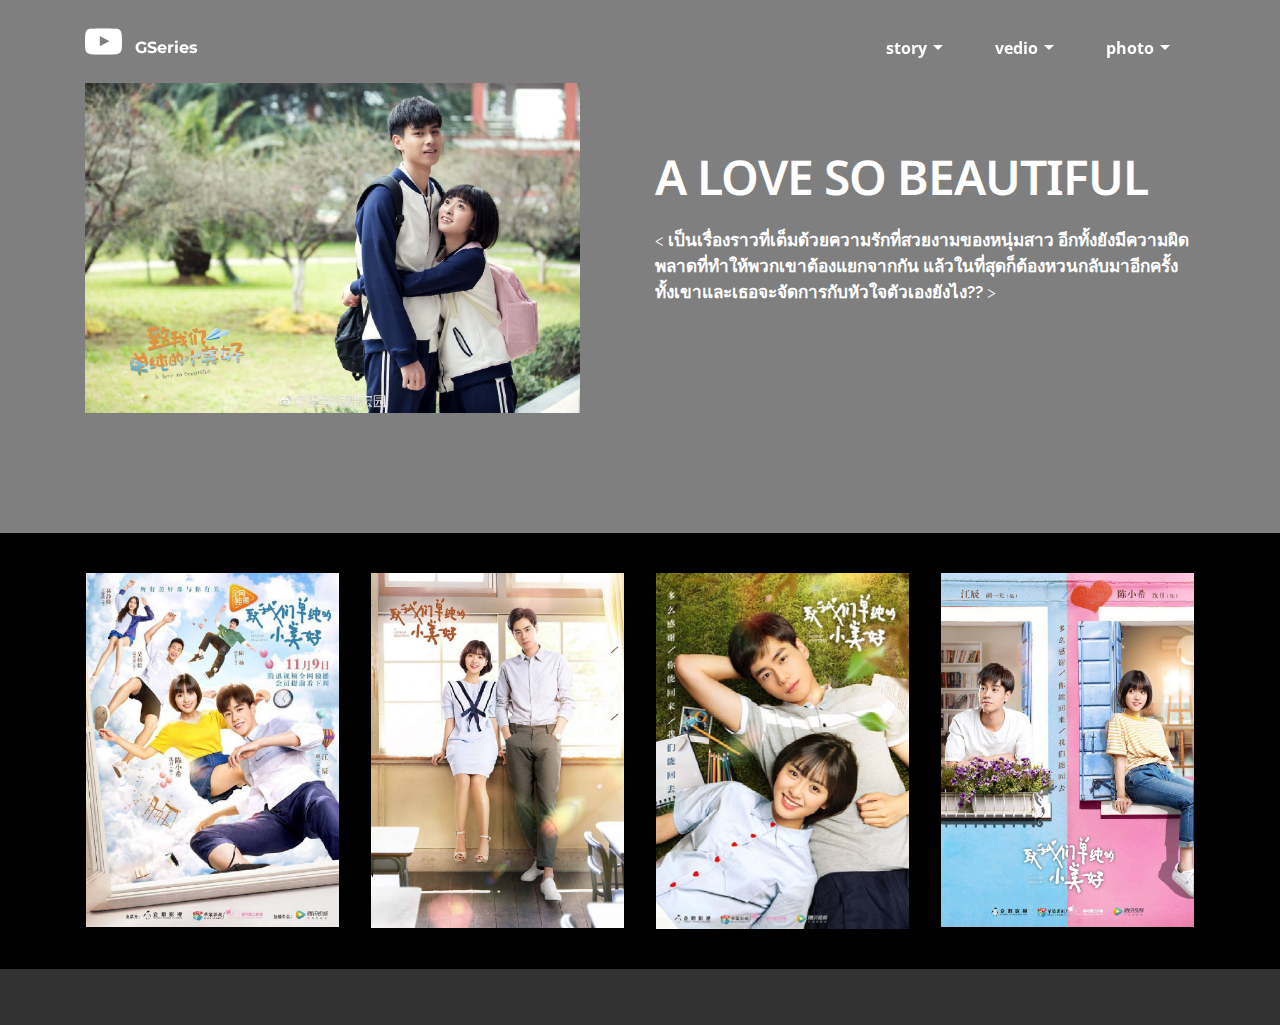
==== commit 55456f05: "create github pages" ====
--- a/index.html
+++ b/index.html
@@ -60,9 +60,9 @@
 
 </section>
 
-<section class="engine"><a rel="external" href="https://mobirise.com">Mobirise Web Page Builder</a></section><section class="mbr-section mbr-parallax-background mbr-after-navbar" id="msg-box6-6" style="background-image: url(assets/images/142-2000x909.jpg); padding-top: 80px; padding-bottom: 120px;">
-
-    <div class="mbr-overlay" style="opacity: 0; background-color: rgb(0, 0, 0);">
+<section class="engine"><a rel="external" href="https://mobirise.com">Mobirise Web Site Creator</a></section><section class="mbr-section mbr-parallax-background mbr-after-navbar" id="msg-box6-6" style="background-image: url(assets/images/2-2000x1332.jpg); padding-top: 80px; padding-bottom: 120px;">
+
+    <div class="mbr-overlay" style="opacity: 0.5; background-color: rgb(0, 0, 0);">
     </div>
     <div class="container">
         <div class="row">
--- a/assets/mobirise/css/mbr-additional.css
+++ b/assets/mobirise/css/mbr-additional.css
@@ -794,7 +794,7 @@
 }
 #msg-box5-2i P {
   font-family: 'Lora', serif;
-  text-align: center;
+  text-align: left;
 }
 
 
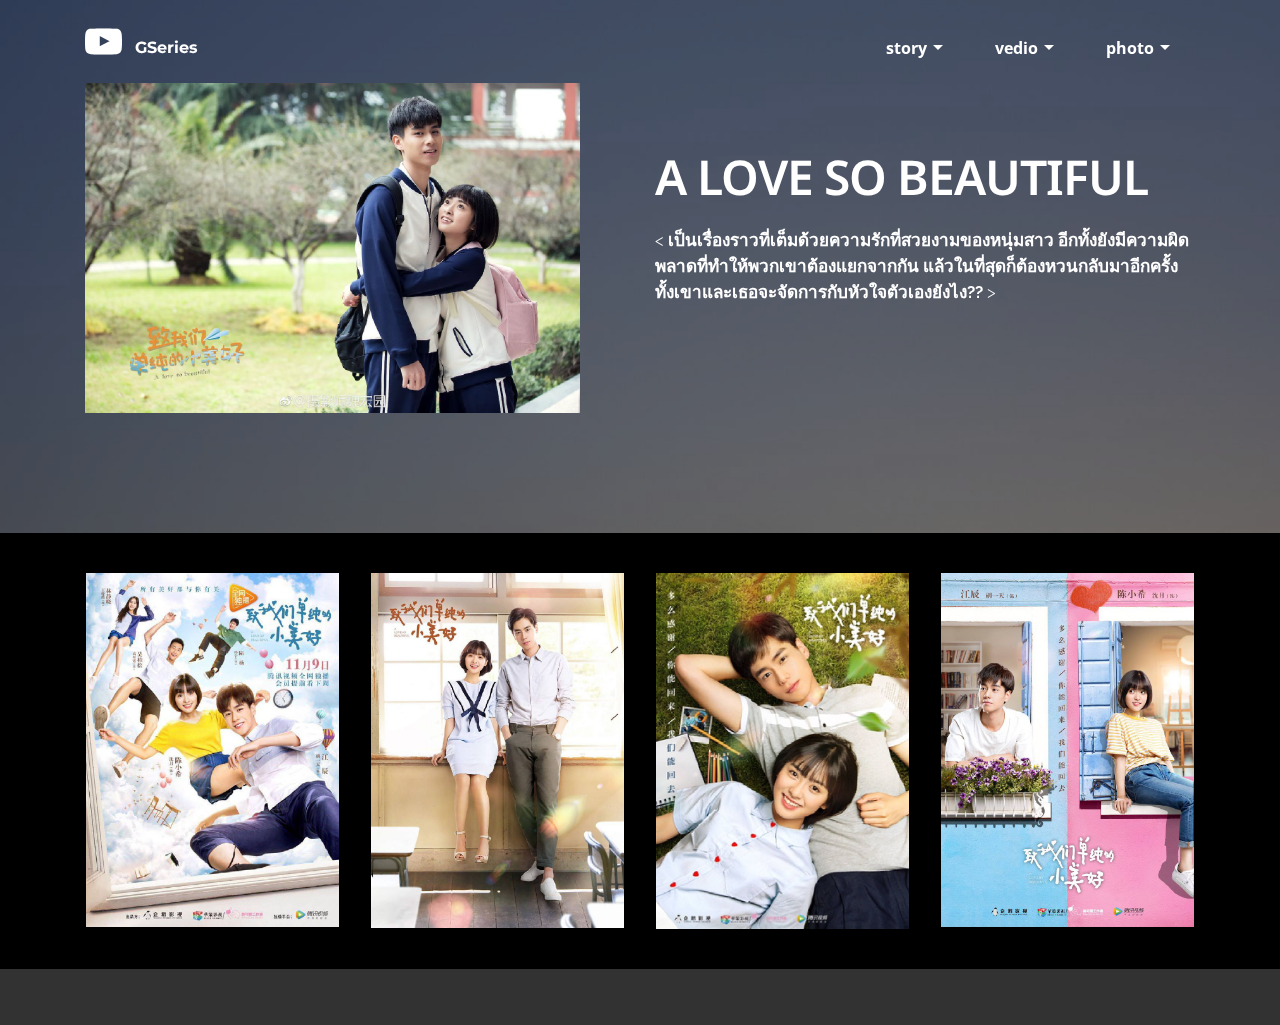
==== commit 321918a1: "create github pages" ====
--- a/index.html
+++ b/index.html
@@ -60,7 +60,7 @@
 
 </section>
 
-<section class="engine"><a rel="external" href="https://mobirise.com">Mobirise Web Site Creator</a></section><section class="mbr-section mbr-parallax-background mbr-after-navbar" id="msg-box6-6" style="background-image: url(assets/images/2-2000x1332.jpg); padding-top: 80px; padding-bottom: 120px;">
+<section class="engine"><a rel="external" href="https://mobirise.com">https://mobirise.com/</a></section><section class="mbr-section mbr-parallax-background mbr-after-navbar" id="msg-box6-6" style="background-image: url(assets/images/142-2000x909.jpg); padding-top: 80px; padding-bottom: 120px;">
 
     <div class="mbr-overlay" style="opacity: 0.5; background-color: rgb(0, 0, 0);">
     </div>
